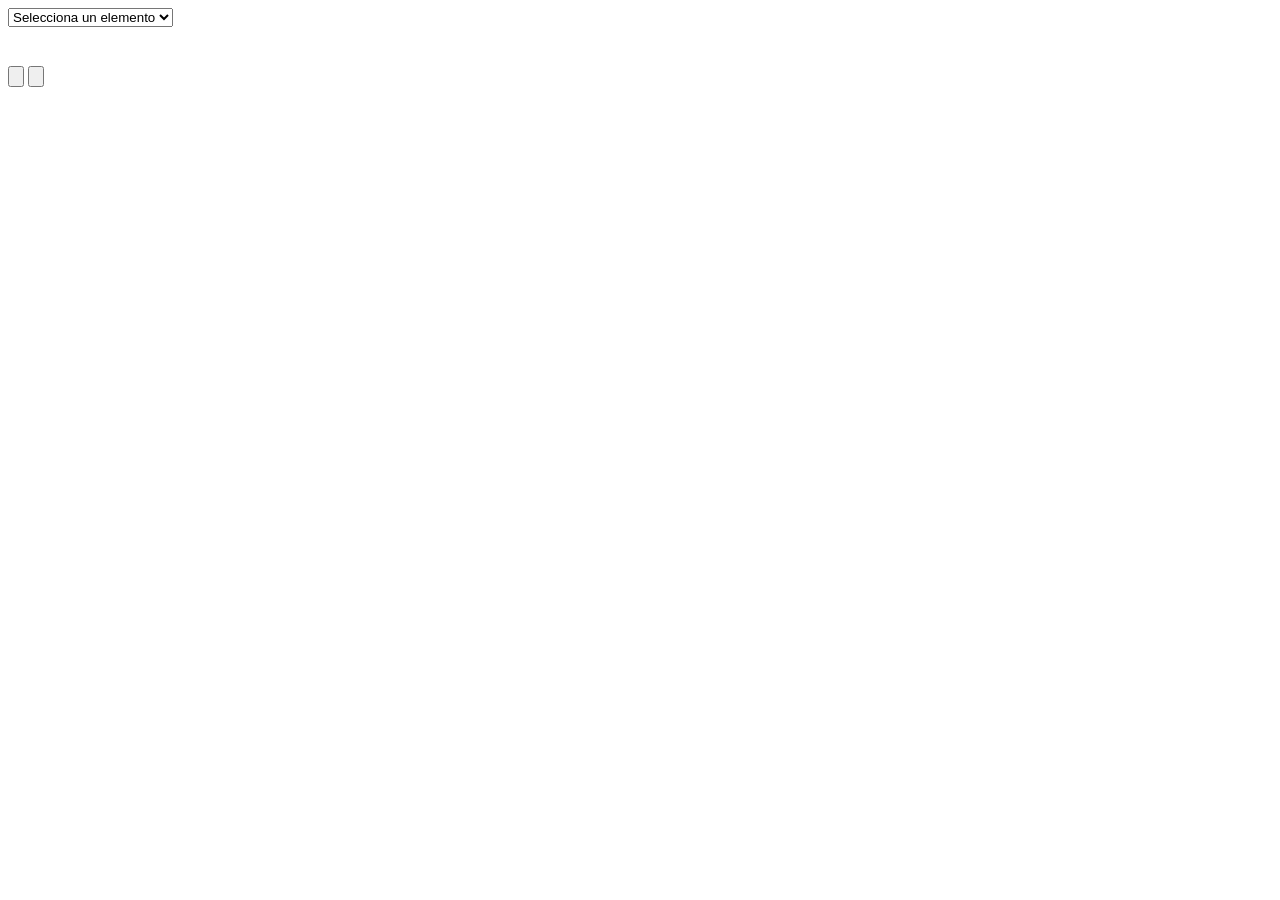
==== src/index.html @ 7d97dc22 "ya logramos filtrar" ====
<!DOCTYPE html>
<html>
  <head>
    <meta charset="utf-8">
    <title>Data Lovers</title>
    <link rel="stylesheet" href="style.css" />
  </head>
  <body>
    <main>
      <select name="tipos" id="tiposPokemon">
        <option value="">Selecciona un elemento</option>
        <option value="electric">Electrico</option>
        <option value="grass">Planta</option>
        <option value="poison">Veneno</option>
        <option value="fire">Fuego</option>
        <option value="flying">Volador</option>
        <option value="bug">Bicho</option>
        <option value="normal">Normal</option>
        <option value="fighting">Lucha</option>
        <option value="psychic">Psiquico</option>
        <option value="ice">Hielo</option>
        <option value="rock">Roca</option>
        <option value="ground">Tierra</option>
        <option value="flying">Volador</option>
        <option value="water">Agua</option>
        <option value="fairy">Hada</option>
        <option value="dark">Siniestro</option>
        <option value="ghost">Fantasma</option>
        <option value="steel">Acero</option> 
        <option value="dragon">Dragón</option>
      </select>

      <div id="root"></div>
      <section id=pokedex>
          <img src="" alt="">
          <h4 id="nombrePokemon"></h4>
          <div id="infoPokemon">
              <p id="tipo"></p>
              <p id="habilidades"></p>
              <p id="debilidades"> </p>
              <p id="Ataque"> </p>
              <p id="Defensa"> </p>
          </div>
      </section>

      <section id="sugerencias">
          <input type="button" id="adelante">
          <input type="button" id="atras">
          <div id="sugerencias1">
              <img id="imagenP1" src="https://www.serebii.net/pokemongo/pokemon/001.png" alt="">
              <img id="imagenP2" src="https://www.serebii.net/pokemongo/pokemon/002.png" alt="">
              <img id="imagenP3" src="https://www.serebii.net/pokemongo/pokemon/002.png" alt="">
              <img id="imagenP4" src="https://www.serebii.net/pokemongo/pokemon/004.png" alt="">
              <img id="imagenP5" src="https://www.serebii.net/pokemongo/pokemon/005.png" alt="">
              <img id="imagenP6" src="https://www.serebii.net/pokemongo/pokemon/006.png" alt="">
          </div>
      </section>
    <div id="root"></div>
    <script src="main.js" type="module"></script>
  </body>
</html>
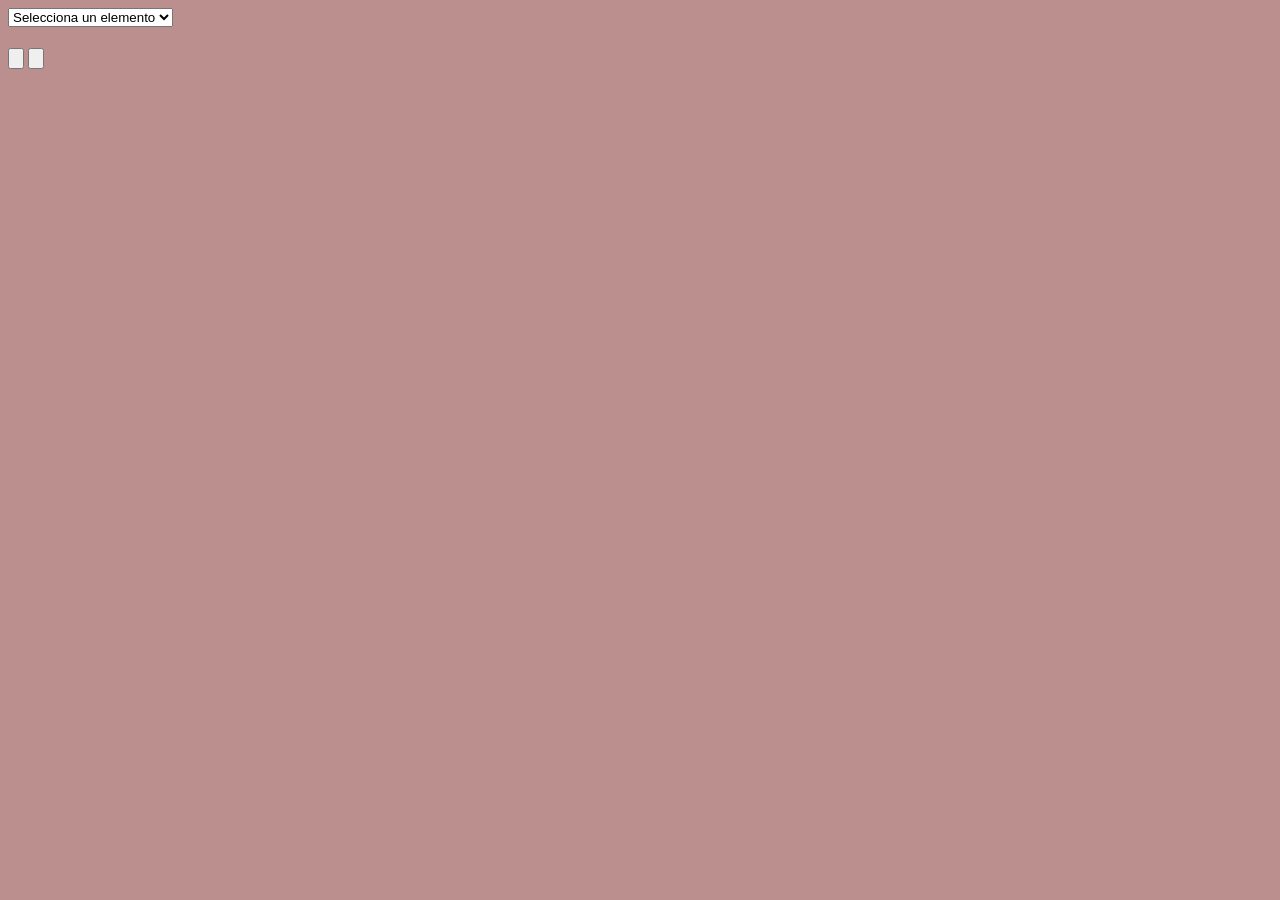
==== commit c2f8320e: "imprimeimagenes" ====
--- a/src/index.html
+++ b/src/index.html
@@ -21,7 +21,6 @@
         <option value="ice">Hielo</option>
         <option value="rock">Roca</option>
         <option value="ground">Tierra</option>
-        <option value="flying">Volador</option>
         <option value="water">Agua</option>
         <option value="fairy">Hada</option>
         <option value="dark">Siniestro</option>
@@ -46,14 +45,10 @@
       <section id="sugerencias">
           <input type="button" id="adelante">
           <input type="button" id="atras">
-          <div id="sugerencias1">
-              <img id="imagenP1" src="https://www.serebii.net/pokemongo/pokemon/001.png" alt="">
-              <img id="imagenP2" src="https://www.serebii.net/pokemongo/pokemon/002.png" alt="">
-              <img id="imagenP3" src="https://www.serebii.net/pokemongo/pokemon/002.png" alt="">
-              <img id="imagenP4" src="https://www.serebii.net/pokemongo/pokemon/004.png" alt="">
-              <img id="imagenP5" src="https://www.serebii.net/pokemongo/pokemon/005.png" alt="">
-              <img id="imagenP6" src="https://www.serebii.net/pokemongo/pokemon/006.png" alt="">
-          </div>
+          <div id="imagenes">
+          <img src="" alt="">
+          <h1> </h1>
+            </div>
       </section>
     <div id="root"></div>
     <script src="main.js" type="module"></script>
--- a/src/style.css
+++ b/src/style.css
@@ -0,0 +1,19 @@
+/*#pokedex{
+    background-color: red;
+}
+
+#nombrePokemon{
+   background-color:A9C77A; 
+}*/
+
+body{
+    background-color: rosybrown;
+   
+}
+
+img{
+    background-color: seashell;
+    border-radius: 5%;
+    width: 15%;
+    display: block;
+}
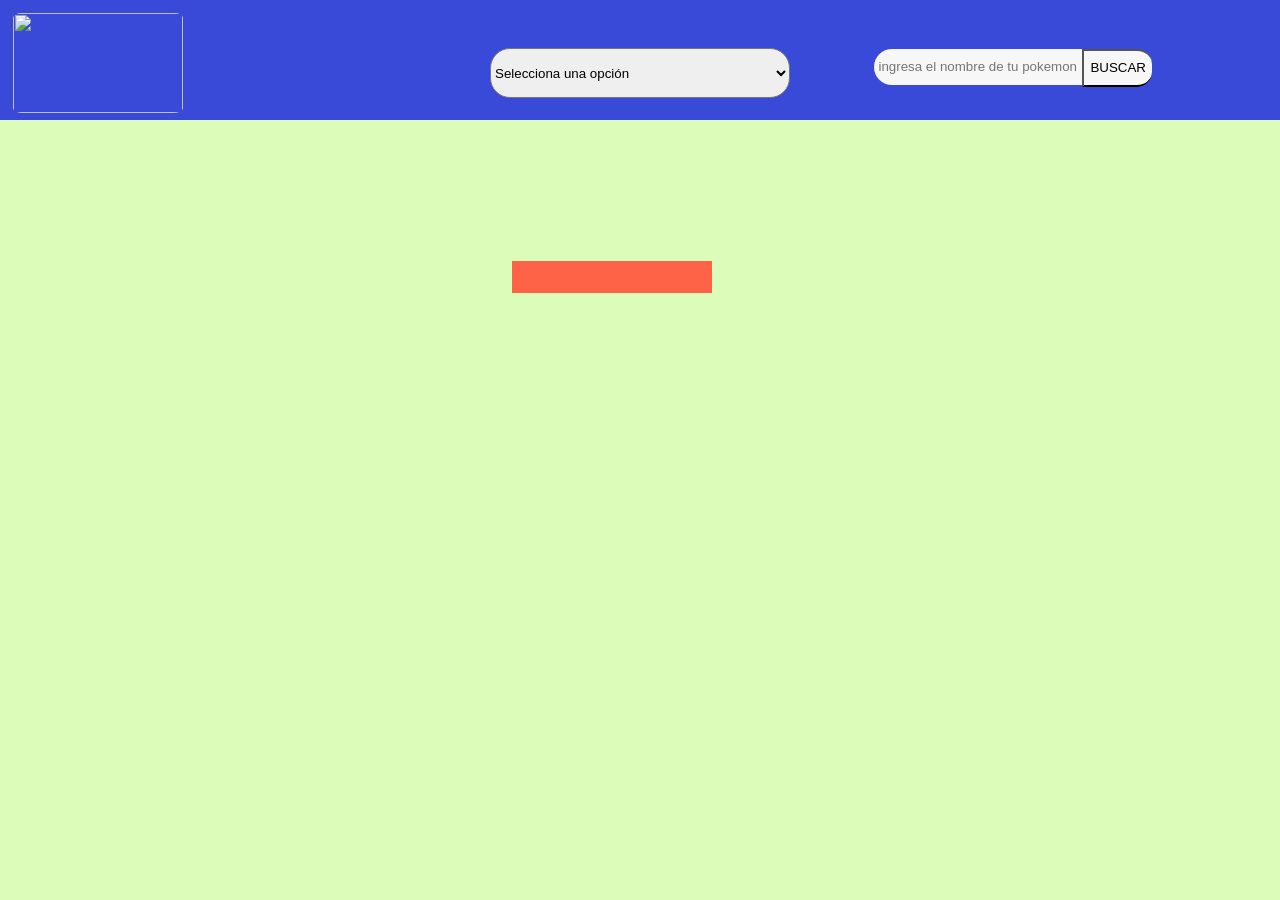
==== commit cba9fcf4: "Merge branch 'cambios' into cssDemo" ====
--- a/src/index.html
+++ b/src/index.html
@@ -1,56 +1,66 @@
 <!DOCTYPE html>
 <html>
-  <head>
-    <meta charset="utf-8">
-    <title>Data Lovers</title>
-    <link rel="stylesheet" href="style.css" />
-  </head>
-  <body>
-    <main>
-      <select name="tipos" id="tiposPokemon">
-        <option value="">Selecciona un elemento</option>
-        <option value="electric">Electrico</option>
-        <option value="grass">Planta</option>
-        <option value="poison">Veneno</option>
-        <option value="fire">Fuego</option>
-        <option value="flying">Volador</option>
-        <option value="bug">Bicho</option>
-        <option value="normal">Normal</option>
-        <option value="fighting">Lucha</option>
-        <option value="psychic">Psiquico</option>
-        <option value="ice">Hielo</option>
-        <option value="rock">Roca</option>
-        <option value="ground">Tierra</option>
-        <option value="water">Agua</option>
-        <option value="fairy">Hada</option>
-        <option value="dark">Siniestro</option>
-        <option value="ghost">Fantasma</option>
-        <option value="steel">Acero</option> 
-        <option value="dragon">Dragón</option>
-      </select>
 
-      <div id="root"></div>
-      <section id=pokedex>
-          <img src="" alt="">
-          <h4 id="nombrePokemon"></h4>
-          <div id="infoPokemon">
-              <p id="tipo"></p>
-              <p id="habilidades"></p>
-              <p id="debilidades"> </p>
-              <p id="Ataque"> </p>
-              <p id="Defensa"> </p>
-          </div>
-      </section>
+<head>
+  <meta charset="utf-8">
+  <title>Data Lovers</title>
+  <link rel="stylesheet" href="style.css" />
+</head>
 
-      <section id="sugerencias">
-          <input type="button" id="adelante">
-          <input type="button" id="atras">
-          <div id="imagenes">
-          <img src="" alt="">
-          <h1> </h1>
-            </div>
-      </section>
-    <div id="root"></div>
-    <script src="main.js" type="module"></script>
-  </body>
-</html>
+<body>
+  <header>
+
+    <img id="logo"
+      src="https://upload.wikimedia.org/wikipedia/commons/thumb/2/23/Pok%C3%A9mon_GO_logo.svg/1280px-Pok%C3%A9mon_GO_logo.svg.png">
+
+    <div class="search">
+      <input id="buscador" type="text" placeholder="ingresa el nombre de tu pokemon">
+      <button id="btnSearch">BUSCAR</button>
+    </div>
+    
+<div id="menu">
+    <select name="" id="menuDesplegable">
+      <option disabled selected>Selecciona una opción</option>
+      <option value="electric">Electrico</option>
+      <option value="grass">Planta</option>
+      <option value="poison">Veneno</option>
+      <option value="fire">Fuego</option>
+      <option value="flying">Volador</option>
+      <option value="bug">Bicho</option>
+      <option value="normal">Normal</option>
+      <option value="fighting">Lucha</option>
+      <option value="psychic">Psiquico</option>
+      <option value="rock">Roca</option>
+      <option value="ground">Tierra</option>
+      <option value="ice">Hielo</option>
+      <option value="rock">Roca</option>
+      <option value="water">Agua</option>
+      <option value="fairy">Hada</option>
+      <option value="dark">Siniestro</option>
+      <option value="ghost">Fantasma</option>
+      <option value="dragon">Dragón</option>
+    </div>
+    </select>
+  </header>
+
+  <main>
+  
+ <div id="imagenes">
+  </div>
+
+<div id="tarjeta">
+  <div></div>
+    <ul id="typePokemon">
+    </ul>
+    <ul id="resistantPokemon">
+    </ul>
+    <ul id="weaknessesPokemon">
+    </ul>
+   
+    <img id="imagen">
+  </div>
+
+
+  </main>
+  <script src="main.js" type="module"></script>
+</body>
--- a/src/style.css
+++ b/src/style.css
@@ -1,19 +1,111 @@
-/*#pokedex{
-    background-color: red;
+
+@import url('https://fonts.googleapis.com/css2?family=Quicksand&display=swap');
+
+body{
+    
+    background-color: #DBFDB9;
+    background-image: url(https://i.ibb.co/kQYjxs9/Be-Funky-design.jpg);
+    margin: 0; 
+    padding: 0;
+
+
 }
 
-#nombrePokemon{
-   background-color:A9C77A; 
-}*/
+header{
+    background-color: #3A4AD8;
+    border: rgba(255, 0, 0, 0.5) px double;
+    width: 100%;
+    height: 120px;
+}
 
-body{
-    background-color: rosybrown;
-   
+
+#logo{
+    margin-left: 1%;
+    margin-top: 1%;
+    width: 170px;
+    height: 100px;
+    background-color: transparent;
+}
+
+.search{
+    display: flex;
+    justify-content: flex-end;
+    margin-top: -10%;
+    margin-right: 10%;
+    
+    
+}
+#buscador{
+display: flex;
+background-color: rgb(247, 247, 247);
+width: 200px;
+height: 30px;
+outline: none;
+border-color: transparent;
+border-radius: 20px 0px 0px 20px;
+
+}
+#btnSearch{
+    background-color: rgb(247, 247, 247);
+    height: 38px;
+    border-right: white;    
+    border-radius: 0px 15px 15px 0px;
+  
+}
+#menu{
+    display: flex;
+    justify-content: center;
+    margin-top: -3%;    
+
+}
+#menuDesplegable{
+    height: 50px;
+    width: 300px;
+   border-radius: 20px 20px 20px 20px;
 }
 
 img{
-    background-color: seashell;
+    background-color: white;
     border-radius: 5%;
-    width: 15%;
-    display: block;
-}+    margin: 5%;
+}
+
+
+#imagenes{
+    background-color: tomato;
+    display: flex;
+    width: 900px;
+    margin-right: 50%;
+    margin-left: 20%;
+    margin-top: 10%;
+    flex-wrap: wrap;
+    
+   
+ }
+
+ h3{
+    font-family: 'Quicksand', sans-serif;
+    text-transform: capitalize;
+   margin-left: -13%;
+  
+
+ }
+   
+
+#tarjeta{
+    display: flex;
+    background-color: tomato;
+    font-family: 'Quicksand', sans-serif;
+    width: 200px;
+    margin-left: 40%;
+    margin-right: 50%;
+    margin-top: 1%;
+    flex-wrap: wrap;
+
+body{
+    background-color: #DBFDB9;
+}
+#imagen{
+    background-color: transparent;
+}
+
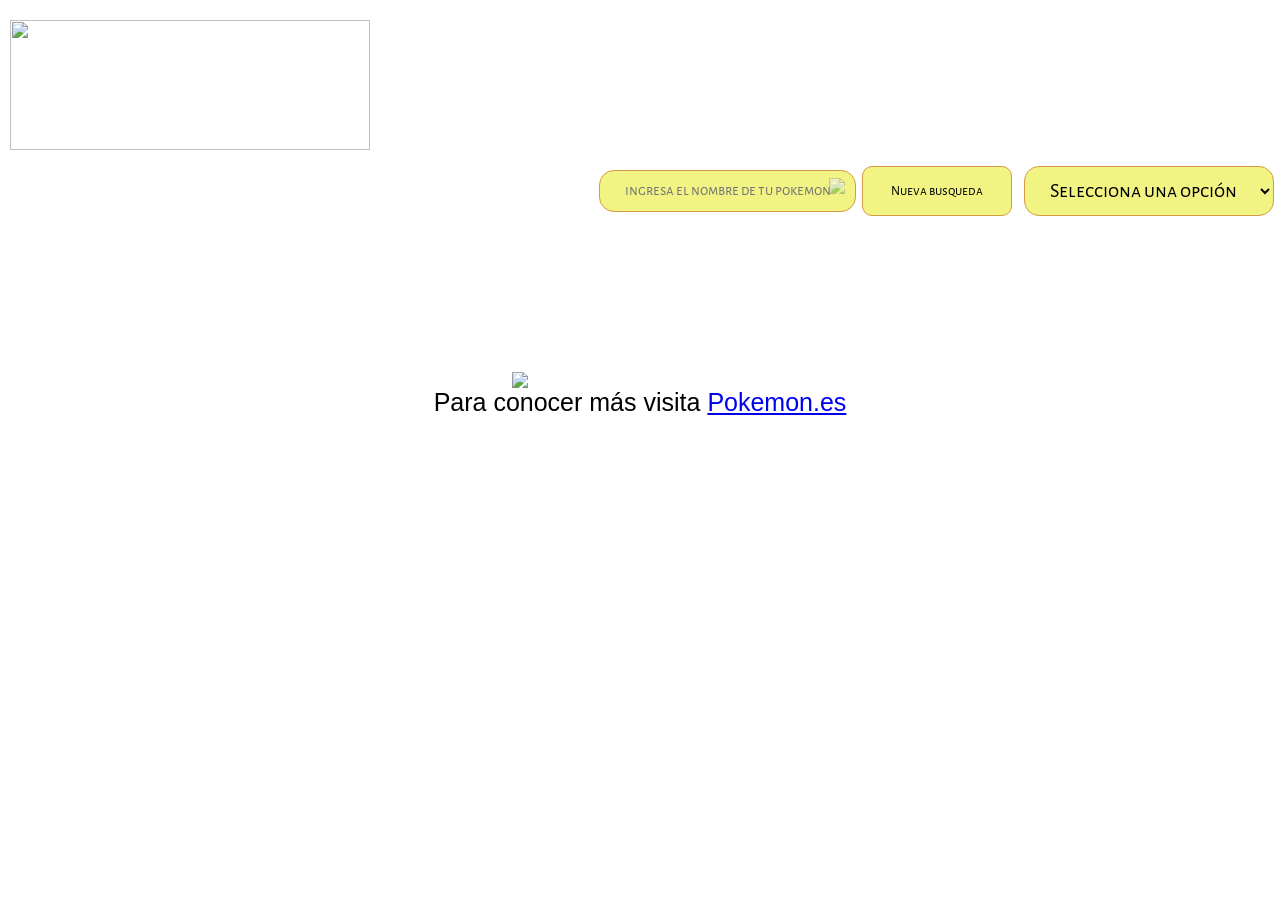
==== commit ec3a0331: "Merge branch 'cambios' into detallandoCss" ====
--- a/src/index.html
+++ b/src/index.html
@@ -2,63 +2,123 @@
 <html>
 
 <head>
+  <meta name="viewport" content="width=device-width, initial-scale=1.0">
   <meta charset="utf-8">
   <title>Data Lovers</title>
   <link rel="stylesheet" href="style.css" />
+  <meta name="viewport" content="width=device-width, initial-scale=1.0">
 </head>
 
 <body>
   <header>
+    <div class="banner">
+      <img class="logo" src="pokedex.png">
+    </div>
 
-    <img id="logo"
-      src="https://upload.wikimedia.org/wikipedia/commons/thumb/2/23/Pok%C3%A9mon_GO_logo.svg/1280px-Pok%C3%A9mon_GO_logo.svg.png">
-
-    <div class="search">
-      <input id="buscador" type="text" placeholder="ingresa el nombre de tu pokemon">
-      <button id="btnSearch">BUSCAR</button>
-    </div>
-    
-<div id="menu">
-    <select name="" id="menuDesplegable">
-      <option disabled selected>Selecciona una opción</option>
-      <option value="electric">Electrico</option>
-      <option value="grass">Planta</option>
-      <option value="poison">Veneno</option>
-      <option value="fire">Fuego</option>
-      <option value="flying">Volador</option>
-      <option value="bug">Bicho</option>
-      <option value="normal">Normal</option>
-      <option value="fighting">Lucha</option>
-      <option value="psychic">Psiquico</option>
-      <option value="rock">Roca</option>
-      <option value="ground">Tierra</option>
-      <option value="ice">Hielo</option>
-      <option value="rock">Roca</option>
-      <option value="water">Agua</option>
-      <option value="fairy">Hada</option>
-      <option value="dark">Siniestro</option>
-      <option value="ghost">Fantasma</option>
-      <option value="dragon">Dragón</option>
-    </div>
-    </select>
   </header>
 
   <main>
-  
- <div id="imagenes">
-  </div>
 
-<div id="tarjeta">
-  <div></div>
-    <ul id="typePokemon">
-    </ul>
-    <ul id="resistantPokemon">
-    </ul>
-    <ul id="weaknessesPokemon">
-    </ul>
-   
-    <img id="imagen">
-  </div>
+    <nav class="navegacion">
+      <div>
+        <div class="searchIcon">
+          <img id="searchIcon" src="https://img.icons8.com/material-outlined/24/000000/search--v1.png" />
+        </div>
+        <input id="buscador" type="text" placeholder="ingresa el nombre de tu pokemon">
+      </div>
+      <button id="botonNuevaBusqueda">Nueva busqueda</button>
+
+      <select id="menuDesplegable">
+        <option disabled selected>Selecciona una opción</option>
+        <option value="electric">Electrico</option>
+        <option value="grass">Planta</option>
+        <option value="poison">Veneno</option>
+        <option value="fire">Fuego</option>
+        <option value="bug">Bicho</option>
+        <option value="normal">Normal</option>
+        <option value="fighting">Lucha</option>
+        <option value="psychic">Psiquico</option>
+        <option value="rock">Roca</option>
+        <option value="ground">Tierra</option>
+        <option value="rock">Roca</option>
+        <option value="water">Agua</option>
+        <option value="fairy">Hada</option>
+        <option value="dark">Siniestro</option>
+        <option value="ghost">Fantasma</option>
+        <option value="dragon">Dragón</option>
+      </select>
+    </nav>
+
+    <!--POKEMONES EN PANTALLA-->
+    <!--MODAL-->
+
+    <div id="miModal" class="modal">
+      <div class="flex" id="flex">
+        <div class="contenido-modal">
+          <span class="close" id="close">&times;</span>
+          <h1>ACERCA DE:</h1>
+          <p id="informacion"></p>
+        </div>
+      </div>
+    </div>
+
+
+    <!--POKEMONES EN PANTALLA-->
+
+
+
+    <section id="pokeInicio" class="inicio">
+
+    </section>
+
+    <!--RESULTADOS BUSCADOR-->
+
+
+    <div id="modalPoke" class="modalBuscador">
+      <div class="fondo">
+        <div class="contenido-modal-buscador">
+          <div id="circle">
+            <span class="closeBuscador" id="closePoke">&times;</span>
+          </div>
+          <div class="imagenPoke">
+            <img id="imgPoke">
+          </div>
+          <div id="fondoImagen"></div>
+          <img id="pokeball" src="https://imagenpng.com/wp-content/uploads/2016/09/Pokebola-pokeball-png-2.png">
+
+          <img id="cruz"
+            src="https://i.ibb.co/C554FCT/png-clipart-d-pad-nintendo-ds-xbox-one-controller-nintendo-3ds-nintendo-angle-rectangle.png">
+
+          <div class="contorno">
+          </div>
+          <div id="name">
+            <span id="namePoke">POKEMON NAME</span>
+          </div>
+          <div class="info">
+            <span id="about"></span>
+            <section id="caracateristicas">
+              <span>TIPO:</span>
+              <p id="tipo"></p>
+              <span>RESISTENCIA: </span>
+              <p id="resistencia"></p>
+              <span>DEBILIDAD:</span>
+              <p id="debilidad"></p>
+            </section>
+          </div>
+        </div>
+      </div>
+    </div>
+
+    <!--MENU DESPLEGABLE-->
+    <section id="pokeDesplegable" class="desplegable">
+
+    </section>
+
+    <footer>
+      <img id="footerImg" src="Footer.png">
+      <p id="masInformacion">Para conocer más visita <a href="https://www.pokemon.com/es/">Pokemon.es</a>
+      <p>
+    </footer>
 
 
   </main>
--- a/src/style.css
+++ b/src/style.css
@@ -1,111 +1,537 @@
-
 @import url('https://fonts.googleapis.com/css2?family=Quicksand&display=swap');
 
+@import url('https://fonts.googleapis.com/css2?family=IBM+Plex+Mono:wght@300&display=swap');
+@import url('https://fonts.googleapis.com/css2?family=Alegreya+Sans+SC&family=VT323&display=swap');
+
+*{
+    margin: 0;
+    padding: 0;
+}
 body{
+    background-image: url(https://i.ibb.co/kQYjxs9/Be-Funky-design.jpg);
+    background-size: cover;
+}
+
+.banner {
+    overflow: hidden;
+    background-image: url(/banner.jpg);
+    padding: 20px 10px;
+    height: 120px; 
+  }
+  .logo{
     
-    background-color: #DBFDB9;
-    background-image: url(https://i.ibb.co/kQYjxs9/Be-Funky-design.jpg);
-    margin: 0; 
-    padding: 0;
-
-
-}
-
-header{
-    background-color: #3A4AD8;
-    border: rgba(255, 0, 0, 0.5) px double;
+    width: 360px;
+    height: 130px;
+    background-color: transparent;
+    right: 900%;
+}
+
+  
+ .navegacion {
+    display: flex;
+    flex-direction: row;
+    justify-content: flex-end;      
+
+  }
+ 
+  .searchIcon{
+      z-index: 1;
+      position:absolute;
+      margin-top: 18px;
+      margin-left: 230px;
+      opacity: 0.5; 
+  }
+  .searchIcon:hover{
+    transform: scale(1.3);
+    opacity: 1;
+}
+
+#buscador{
+    width: 255px;
+    height: 40px;
+    margin-top: 10px;
+    border-radius: 15px;
+    border: 1px solid rgb(212, 154, 68);
+    background: rgb(241, 243, 130);
+    outline: none;
+    font-family: 'Alegreya Sans SC', sans-serif;
+    font-size: 15px;
+    text-align: center;
+}
+#buscador:hover{
+    background: rgb(212, 154, 68);
+}
+#botonNuevaBusqueda{
+    margin-right: 20px;
+    margin: 6px;
+    width: 150px;
+    height: 50px;
+    font-family: 'Alegreya Sans SC', sans-serif;
+    text-align: center;
+    border: 1px solid rgb(212, 154, 68);
+    border-radius: 10px;
+    background: rgb(241, 243, 130);
+}
+#botonNuevaBusqueda:hover{
+    background-color: rgb(212, 154, 68);
+    transform: scale(1.1);
+}
+
+#menuDesplegable{
+    text-align-last: center;
+    margin-right: 20px;
+    margin: 6px;
+    height: 50px;
+    width: 250px;
+    background-color: rgb(241, 243, 130);
+    border: 1px solid rgb(212, 154, 68);
+    border-radius: 15px;
+    outline: none;
+    font-family: 'Alegreya Sans SC', sans-serif;
+    font-size: 20px;
+    
+  
+}
+#menuDesplegable:hover{
+    background: rgb(212, 154, 68);
+}
+
+.inicio{
+    margin: 50px;
+    margin-top: 0px;
+    display: flex;
+    align-items: center;
+    flex-wrap: wrap; 
+    flex-direction: row;
+    justify-content: space-between;
+    text-align: center;
+   
+}
+.claseTarjeta{
+    margin: 20px;
+    padding: 30px;
+    background-color: rgb(255, 255, 255);
+    width: 120px;
+    border-radius: 20px;
+    border:1px solid #f7a15170;
+    font-family: 'Oswald', sans-serif;    
+    text-transform: capitalize;
+    flex-direction: row;
+    cursor: pointer;
+    box-shadow: 30px 30px 30px rgba(100, 100, 100, 0.5);
+}
+.claseTarjeta:hover{
+    background-color: #f7a151;
+    transform: scale(1.2);
+}
+
+.desplegable{
+display: flex;
+justify-content: center;
+margin: 100px;
+margin-top: 10px;
+flex-wrap: wrap; 
+flex-direction: row;
+cursor: pointer;
+text-align: center;
+
+}
+
+#prueba{
+    background-color: tomato;
+    width: 300px;
+    height: 400px;
+    border-radius: 30px;
+}
+
+footer{
+    display:flex;
+    flex-direction: column ;
+    align-items: center;
+}
+  #footerImg{
+    width: 20%;
+  }
+
+  #masInformacion{
+    font-size: 25px;
+    font-family: 'Oswald', sans-serif;    
+
+}
+
+
+/*MODAL POKEDEX*/
+.fondo{
     width: 100%;
-    height: 120px;
-}
-
-
-#logo{
-    margin-left: 1%;
-    margin-top: 1%;
-    width: 170px;
-    height: 100px;
+    height: 100%;
+    display: flex;
+    background-color: rgba(0, 0, 0, 0.404);
+    backdrop-filter: blur(5px);
+}
+
+.modalBuscador{
+    display: none;
+    flex-direction: row;
+    position: fixed;
+    z-index: 1;
+    overflow: auto;
+    left: 0;
+    top: 0;
+    width: 100%;
+    height: 100%;
+
+}
+.contenido-modal-buscador{
+    position: relative;
+    background: #cf1111;
+    margin: auto;
+    width: 300px;
+    height: 500px;
+    border-radius: 20px;
+    border: 2px solid;
+    animation-name: modal;
+    animation-duration: 1s;
+}
+.imagenPoke{
+    z-index: 1;
+    position: absolute;
+    margin-top: 50px;
     background-color: transparent;
-}
-
-.search{
-    display: flex;
-    justify-content: flex-end;
-    margin-top: -10%;
-    margin-right: 10%;
+    margin-left: 30%;
+}
+#fondoImagen{
+    width: 290px;
+    height: 200px;
+    position: fixed;
+    margin-top: 10px;
+    margin: 3px;    
+    background-color: white;
+    border: 2px solid black;
+    border-radius: 10px;
+}
+#pokeball{
+    position: fixed;
+    height: 40px;
+    width: 40px;
+    margin-top: -40px;
+    margin-left: 250px;
+}
+#circle{
+    width: 35px;
+    height: 35px;
+    margin-left: 10px;
+    margin-top: 7px;
+    background-color: rgb(0, 255, 200);
+    border: 5px double;
+    border-radius: 50%;
+}
+#cruz{
+    position: fixed;
+    z-index: 1;
+    margin-top: 290px;
+    margin-left: -10px;    
+    width: 80px;
+    height: 50px;
     
-    
-}
-#buscador{
-display: flex;
-background-color: rgb(247, 247, 247);
-width: 200px;
-height: 30px;
-outline: none;
-border-color: transparent;
-border-radius: 20px 0px 0px 20px;
-
-}
-#btnSearch{
-    background-color: rgb(247, 247, 247);
-    height: 38px;
-    border-right: white;    
-    border-radius: 0px 15px 15px 0px;
+}
+.contorno{
+    display: flex;
+    flex-direction: row;
+    background-color: gray;
+    width: 290px;
+    height: 225px;
+    margin: 3px;
+    margin-top: 215px;
+    border: 2px solid;
+    border-radius: 10px;
+    position: fixed;
+}
+#name{
+    position: fixed;
+    background-color: rgb(105, 172, 70);
+    width: 200px;
+    height: 20px;
+    margin-top: 218px;
+    margin-left: 80px;
+    border-radius: 30px;
+    border: 2px solid;
+}
+#namePoke{
+    display: flex;
+    justify-content: center;
+    text-transform: uppercase;
+    font-family: 'IBM Plex Mono', monospace; 
+    font-weight: bolder;   
+
+
+}
+.info{
+    position: fixed;    
+    font-family: 'IBM Plex Mono', monospace;    
+    width: 230px;
+    text-align: center;
+    margin: 55px;
+    margin-top: 245px;
+    background-color: rgb(105, 172, 70);
+    border: 5px double;
+    word-wrap: break-word;
+    text-transform: capitalize;   
+    font-weight: bold;
+
+}
+   
+span{
+    font-size: 13px;
+}
+
+.closeBuscador{
+    color: rgb(0, 0, 0);
+    margin: 9px;
+    font-size: 30px;
+    font-weight: bold;
+}
+.closeBuscador:hover{
+    color: rgb(255, 14, 14);
+    text-decoration: none;
+    cursor: pointer;
+}
+
+.modalBuscador-body{
+    padding: 20px 16px;
+}
+
+
+
+@keyframes modal{
+    from{top: -330px; opacity: 0;}
+    to{top:0; opacity: 1;}
+
+}
+
+@media screen and (max-width: 500px) {
   
-}
-#menu{
-    display: flex;
-    justify-content: center;
-    margin-top: -3%;    
-
-}
-#menuDesplegable{
-    height: 50px;
-    width: 300px;
-   border-radius: 20px 20px 20px 20px;
-}
-
-img{
-    background-color: white;
-    border-radius: 5%;
-    margin: 5%;
-}
-
-
-#imagenes{
-    background-color: tomato;
-    display: flex;
-    width: 900px;
-    margin-right: 50%;
-    margin-left: 20%;
-    margin-top: 10%;
-    flex-wrap: wrap;
-    
+    .inicio{
+        flex-direction: column;
+    }
+    .desplegable{
+    flex-direction: column;
+    }
+    .navegacion{
+        flex-direction: column;
+    }
+    .containerSearch{
+        flex-direction: column;
+    }
+  }
+=======
+.inicio{
+    display: flex;
+    align-items: center;
+    flex-wrap: wrap; 
+    flex-direction: row;
+    justify-content: space-between;
+    text-align: center;
    
- }
-
- h3{
+}
+.claseTarjeta{
+    margin: 10px;
+    background-color: rgb(255, 255, 255);
+    width: 200px;
+    border-radius: 20px;
     font-family: 'Quicksand', sans-serif;
     text-transform: capitalize;
-   margin-left: -13%;
+    flex-direction: row;
+    cursor: pointer;
+}
+
+.desplegable{
+display: flex;
+flex-wrap: wrap; 
+flex-direction: row;
+text-align: center;
+cursor: pointer;
+justify-content: center;
+
+}
+/*.buscador{
+    display: flex;
+    flex-wrap: wrap; 
+    flex-direction: row;
+    text-align: center;
+    justify-content: center;
+    align-items: center;
+    cursor: pointer;
+}*/
+
+#prueba{
+    background-color: tomato;
+    width: 300px;
+    height: 400px;
+    border-radius: 30px;
+}
+
+.flex{
+    width: 100%;
+    height: 100%;
+    display: flex;
+    justify-content: space-between;
+    align-items: center;
+}
+
+h1{
+    font-size: 20px;
+    text-align: center;
+    background: #89C893;
+    height: 30px;
+    margin-top: 0;
+}
+
+.modal{
+    display: none;
+    position: fixed;
+    z-index: 1;
+    overflow: auto;
+    left: 0;
+    top: 0;
+    width: 100%;
+    height: 100%;
+}
+.contenido-modal{
+    font-family: 'Quicksand', sans-serif;
+    position: relative;
+    background: #49896F;
+    margin: auto;
+    width: 30%;
+    border-radius: 10px;
+    box-shadow: 0 0 6px 0 rgba(0, 0, 0, 0.438);
+    animation-name: modal;
+    animation-duration: 1s;
+}
+.close{
+    color: rgb(0, 0, 0);
+    font-size: 20px;
+    font-weight: bold;
+}
+.close:hover{
+    color: rgb(160, 0, 0);
+    text-decoration: none;
+    cursor: pointer;
+}
+#informacion{
+    text-align: justify;
+}
+.modal-body{
+    padding: 20px 16px;
+}
+
+
+/*MODAL BUSCADOR*/
+.flexBuscador{
+    width: 100%;
+    height: 100%;
+    display: flex;
+    justify-content: space-between;
+    align-items: center;
+}
+
+.modalBuscador{
+    display: none;
+    position: fixed;
+    z-index: 1;
+    overflow: auto;
+    left: 0;
+    top: 0;
+    width: 100%;
+    height: 100%;
+}
+.contenido-modal-buscador{
+    font-family: 'Quicksand', sans-serif;
+    position: relative;
+    background: #cf1111;
+    margin: auto;
+    width: 200px;
+    height: 400px;
+    border-radius: 20px;
+    box-shadow: 0 0 6px 0 rgba(0, 0, 0, 0.438);
+    animation-name: modal;
+    animation-duration: 1s;
+}
+.imagenPoke{
+    display: flex;
+    width: 150px;
+    margin-left: 25px;
+    flex-wrap: wrap; 
+    flex-direction: row;
+    background-color: white;
+    border-radius: 10px;
+
+}
+.info{
+    text-align: center;
+}
+
+.closePoke{
+    color: rgb(0, 0, 0);
+    font-size: 20px;
+    font-weight: bold;
+}
+.closePoke:hover{
+    color: rgb(160, 0, 0);
+    text-decoration: none;
+    cursor: pointer;
+}
+
+.modalBuscador-body{
+    padding: 20px 16px;
+}
+
+
+
+
+
+
+
+@keyframes modal{
+    from{top: -330px; opacity: 0;}
+    to{top:0; opacity: 1;}
+
+}
+
+@media screen and (max-width: 500px) {
+    .logo{
+        float: none;
+    }
+
+    .search {
+      float: none;
+    }
+    .modal{
+        float: none;
+    }
+    .inicio{
+        flex-direction: column;
+    }
+    .claseTarjeta{
+        flex-direction: column;
+    }
+    .desplegable{
+    flex-direction: column;
+    }
+    .buscador{
+        flex-direction: column;
+    }
   
-
- }
-   
-
-#tarjeta{
-    display: flex;
-    background-color: tomato;
-    font-family: 'Quicksand', sans-serif;
-    width: 200px;
-    margin-left: 40%;
-    margin-right: 50%;
-    margin-top: 1%;
-    flex-wrap: wrap;
-
-body{
-    background-color: #DBFDB9;
-}
-#imagen{
-    background-color: transparent;
-}
-
+  }
+
+footer{
+    display:flex;
+    flex-direction: column ;
+    align-items: center;
+}
+  #footerImg{
+    width: 20%;
+  }
+
+  #masInformacion{
+    font-size: 25px;
+}
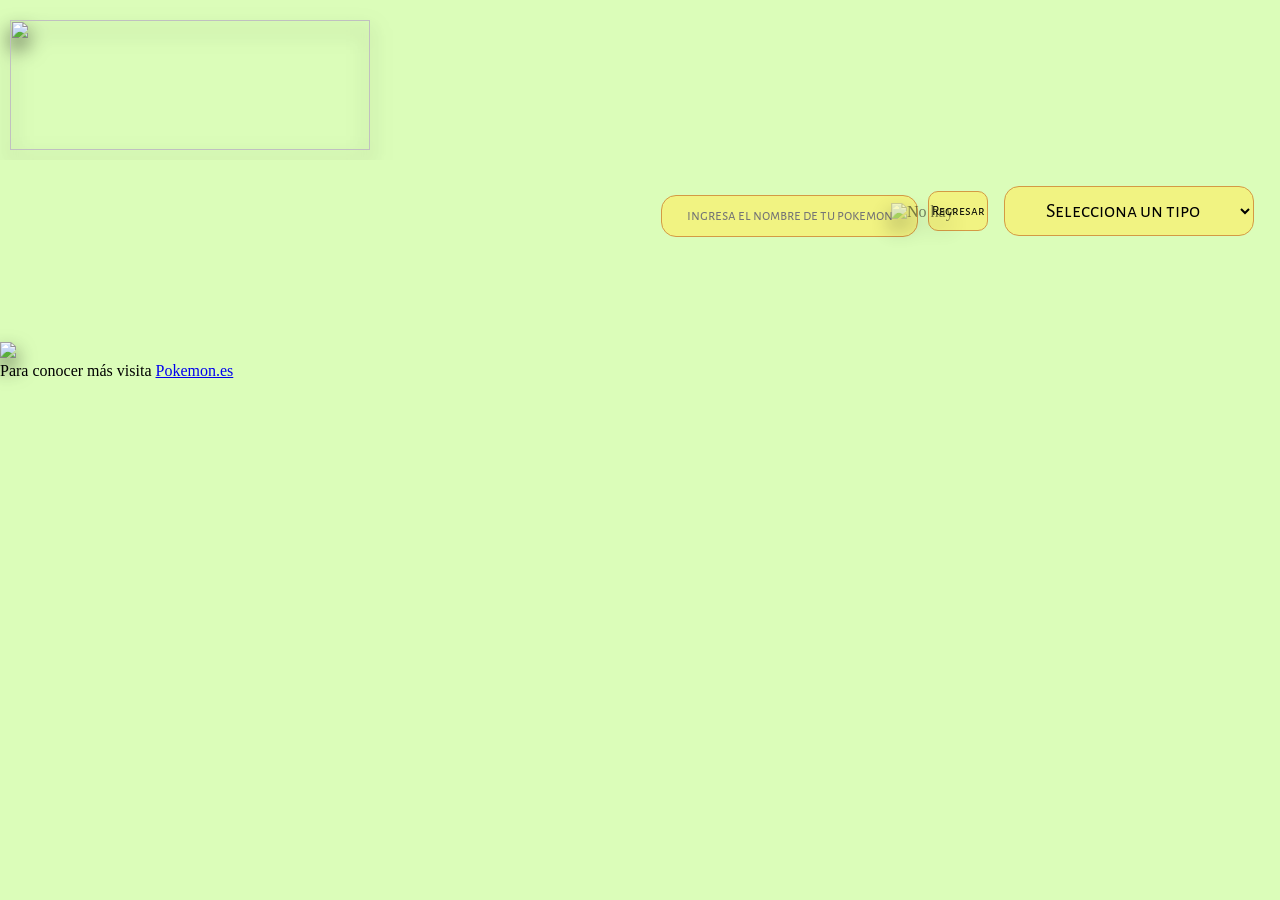
==== commit d8bf6c63: "Merge branch 'cambios' into pruebaFinal" ====
--- a/src/index.html
+++ b/src/index.html
@@ -22,14 +22,16 @@
     <nav class="navegacion">
       <div>
         <div class="searchIcon">
-          <img id="searchIcon" src="https://img.icons8.com/material-outlined/24/000000/search--v1.png" />
+          <img id="searchIcon" src="https://img.icons8.com/material-outlined/24/000000/search--v1.png" alt="No hay"/>
         </div>
         <input id="buscador" type="text" placeholder="ingresa el nombre de tu pokemon">
       </div>
-      <button id="botonNuevaBusqueda">Nueva busqueda</button>
+     <button id="botonNuevaBusqueda">Regresar</button>
+      <!-- <img id="botonNuevaBusqueda" src="flecha.png">-->
 
       <select id="menuDesplegable">
-        <option disabled selected>Selecciona una opción</option>
+        <option disabled selected>Selecciona un tipo</option>
+
         <option value="electric">Electrico</option>
         <option value="grass">Planta</option>
         <option value="poison">Veneno</option>
@@ -50,29 +52,17 @@
     </nav>
 
     <!--POKEMONES EN PANTALLA-->
-    <!--MODAL-->
-
-    <div id="miModal" class="modal">
-      <div class="flex" id="flex">
-        <div class="contenido-modal">
-          <span class="close" id="close">&times;</span>
-          <h1>ACERCA DE:</h1>
-          <p id="informacion"></p>
-        </div>
-      </div>
-    </div>
-
-
-    <!--POKEMONES EN PANTALLA-->
-
-
 
     <section id="pokeInicio" class="inicio">
 
     </section>
+  
+
+
+
+
 
     <!--RESULTADOS BUSCADOR-->
-
 
     <div id="modalPoke" class="modalBuscador">
       <div class="fondo">
@@ -114,13 +104,17 @@
 
     </section>
 
-    <footer>
+    <footer class="footer">
+
       <img id="footerImg" src="Footer.png">
       <p id="masInformacion">Para conocer más visita <a href="https://www.pokemon.com/es/">Pokemon.es</a>
-      <p>
+      </p>
+
+
     </footer>
 
 
   </main>
   <script src="main.js" type="module"></script>
-</body>+</body>
+</html>
--- a/src/style.css
+++ b/src/style.css
@@ -1,37 +1,45 @@
 @import url('https://fonts.googleapis.com/css2?family=Quicksand&display=swap');
-
 @import url('https://fonts.googleapis.com/css2?family=IBM+Plex+Mono:wght@300&display=swap');
 @import url('https://fonts.googleapis.com/css2?family=Alegreya+Sans+SC&family=VT323&display=swap');
 
 *{
     margin: 0;
     padding: 0;
+
+
 }
 body{
-    background-image: url(https://i.ibb.co/kQYjxs9/Be-Funky-design.jpg);
+    background-color: #DBFDB9;
+    background-image: url(https://i.ibb.co/3kcVsSJ/Be-Funky-design.jpg);
     background-size: cover;
+ 
 }
 
 .banner {
+    display: flex;
     overflow: hidden;
     background-image: url(/banner.jpg);
     padding: 20px 10px;
     height: 120px; 
+    flex-direction: row;
+    align-items: center;
+    flex-wrap: wrap; 
+
   }
   .logo{
-    
     width: 360px;
     height: 130px;
     background-color: transparent;
-    right: 900%;
 }
 
   
  .navegacion {
     display: flex;
     flex-direction: row;
-    justify-content: flex-end;      
-
+    justify-content: flex-end;
+    margin: 20px;   
+    align-items: center;
+    flex-wrap: wrap; 
   }
  
   .searchIcon{
@@ -63,17 +71,18 @@
 }
 #botonNuevaBusqueda{
     margin-right: 20px;
-    margin: 6px;
-    width: 150px;
-    height: 50px;
+    margin: 10px;
+    width: 60px;
+    height: 40px;
     font-family: 'Alegreya Sans SC', sans-serif;
     text-align: center;
+    border-radius: 10px;
     border: 1px solid rgb(212, 154, 68);
-    border-radius: 10px;
     background: rgb(241, 243, 130);
+
 }
 #botonNuevaBusqueda:hover{
-    background-color: rgb(212, 154, 68);
+    background: rgb(212, 154, 68);
     transform: scale(1.1);
 }
 
@@ -99,76 +108,7 @@
 .inicio{
     margin: 50px;
     margin-top: 0px;
-    display: flex;
-    align-items: center;
-    flex-wrap: wrap; 
-    flex-direction: row;
-    justify-content: space-between;
-    text-align: center;
-   
-}
-.claseTarjeta{
-    margin: 20px;
-    padding: 30px;
-    background-color: rgb(255, 255, 255);
-    width: 120px;
-    border-radius: 20px;
-    border:1px solid #f7a15170;
-    font-family: 'Oswald', sans-serif;    
-    text-transform: capitalize;
-    flex-direction: row;
-    cursor: pointer;
-    box-shadow: 30px 30px 30px rgba(100, 100, 100, 0.5);
-}
-.claseTarjeta:hover{
-    background-color: #f7a151;
-    transform: scale(1.2);
-}
-
-.desplegable{
-display: flex;
-justify-content: center;
-margin: 100px;
-margin-top: 10px;
-flex-wrap: wrap; 
-flex-direction: row;
-cursor: pointer;
-text-align: center;
-
-}
-
-#prueba{
-    background-color: tomato;
-    width: 300px;
-    height: 400px;
-    border-radius: 30px;
-}
-
-footer{
-    display:flex;
-    flex-direction: column ;
-    align-items: center;
-}
-  #footerImg{
-    width: 20%;
-  }
-
-  #masInformacion{
-    font-size: 25px;
-    font-family: 'Oswald', sans-serif;    
-
-}
-
-
-/*MODAL POKEDEX*/
-.fondo{
-    width: 100%;
-    height: 100%;
-    display: flex;
-    background-color: rgba(0, 0, 0, 0.404);
-    backdrop-filter: blur(5px);
-}
-
+=======
 .modalBuscador{
     display: none;
     flex-direction: row;
@@ -323,8 +263,7 @@
         flex-direction: column;
     }
   }
-=======
-.inicio{
+
     display: flex;
     align-items: center;
     flex-wrap: wrap; 
@@ -334,18 +273,40 @@
    
 }
 .claseTarjeta{
-    margin: 10px;
+    margin: 20px;
+    padding: 30px;
     background-color: rgb(255, 255, 255);
-    width: 200px;
+    width: 120px;
     border-radius: 20px;
-    font-family: 'Quicksand', sans-serif;
+    border:1px solid #f7a15170;
+    font-family: 'Oswald', sans-serif;    
     text-transform: capitalize;
+    line-height: 20px;
     flex-direction: row;
     cursor: pointer;
+    box-shadow: 30px 30px 30px rgba(100, 100, 100, 0.5);
+}
+.claseTarjeta:hover{
+    background-color: #f7a151;
+    transform: scale(1.2);
+
 }
 
 .desplegable{
 display: flex;
+justify-content: center;
+margin: 50px;
+margin-top: 10px;
+flex-wrap: wrap; 
+flex-direction: row;
+cursor: pointer;
+text-align: center;
+
+}
+
+img{
+    filter: drop-shadow(0 10px 10px rgba(0, 0, 0, 0.7));
+
 flex-wrap: wrap; 
 flex-direction: row;
 text-align: center;
@@ -455,6 +416,7 @@
     box-shadow: 0 0 6px 0 rgba(0, 0, 0, 0.438);
     animation-name: modal;
     animation-duration: 1s;
+
 }
 .imagenPoke{
     display: flex;
@@ -465,18 +427,160 @@
     background-color: white;
     border-radius: 10px;
 
+.footer{
+    display:flex;
+    align-items: center;
+    flex-direction: row;
+    flex-wrap: wrap; 
+    justify-content: center;
+    text-align: center;
+    background: #9db684d8;
+}
+  #footerImg{
+    width: 20%;
+  }
+
+  #masInformacion{
+    font-size: 25px;
+    font-family: 'Oswald', sans-serif;    
+
+}
+
+/*MODAL POKEDEX*/
+.fondo{
+    width: 100%;
+    height: 100%;
+    display: flex;
+    background-color: rgba(0, 0, 0, 0.404);
+    backdrop-filter: blur(5px);
+}
+
+.modalBuscador{
+    display: none;
+    flex-direction: row;
+    position: fixed;
+    z-index: 1;
+    overflow: auto;
+    left: 0;
+    top: 0;
+    width: 100%;
+    height: 100%;
+
+}
+.contenido-modal-buscador{
+    position: relative;
+    background: #cf1111;
+    margin: auto;
+    width: 300px;
+    height: 500px;
+    border-radius: 20px;
+    border: 2px solid;
+    animation-name: modal;
+    animation-duration: 1s;
+    box-shadow: 30px 30px 30px rgba(0, 0, 0, 0.5);
+
+}
+.imagenPoke{
+    z-index: 1;
+    position: absolute;
+    margin-top: 50px;
+    background-color: transparent;
+    margin-left: 30%;
+}
+#fondoImagen{
+    width: 290px;
+    height: 200px;
+    position: fixed;
+    margin-top: 10px;
+    margin: 3px;    
+    background-color: white;
+    border: 2px solid black;
+    border-radius: 10px;
+}
+#pokeball{
+    position: fixed;
+    height: 40px;
+    width: 40px;
+    margin-top: -40px;
+    margin-left: 250px;
+    filter: none;
+}
+#circle{
+    width: 35px;
+    height: 35px;
+    margin-left: 10px;
+    margin-top: 7px;
+    background-color: rgb(0, 255, 200);
+    border: 5px double;
+    border-radius: 50%;
+}
+#cruz{
+    position: fixed;
+    z-index: 1;
+    margin-top: 290px;
+    margin-left: -10px;    
+    width: 80px;
+    height: 50px;
+    filter: none;
+
+}
+.contorno{
+    display: flex;
+    flex-direction: row;
+    background-color: gray;
+    width: 290px;
+    height: 225px;
+    margin: 3px;
+    margin-top: 215px;
+    border: 2px solid;
+    border-radius: 10px;
+    position: fixed;
+}
+#name{
+    position: fixed;
+    background-color: rgb(105, 172, 70);
+    width: 200px;
+    height: 20px;
+    margin-top: 218px;
+    margin-left: 80px;
+    border-radius: 30px;
+    border: 2px solid;
+}
+#namePoke{
+    display: flex;
+    justify-content: center;
+    text-transform: uppercase;
+    font-family: 'IBM Plex Mono', monospace; 
+    font-weight: bolder;   
+
 }
 .info{
-    text-align: center;
-}
-
-.closePoke{
+    position: fixed;    
+    font-family: 'IBM Plex Mono', monospace;    
+    width: 235px;
+    text-align: center;
+    margin: 50px;
+    margin-top: 245px;
+    background-color: rgb(105, 172, 70);
+    border: 5px double;
+    word-wrap: break-word;
+    text-transform: capitalize;   
+    font-weight: bold;
+ 
+}
+
+span{
+    font-size: 13px;
+}
+
+.closeBuscador{
     color: rgb(0, 0, 0);
-    font-size: 20px;
+    margin: 9px;
+    font-size: 30px;
     font-weight: bold;
 }
-.closePoke:hover{
-    color: rgb(160, 0, 0);
+.closeBuscador:hover{
+    color: rgb(255, 14, 14);
     text-decoration: none;
     cursor: pointer;
 }
@@ -484,10 +588,6 @@
 .modalBuscador-body{
     padding: 20px 16px;
 }
-
-
-
-
 
 
 
@@ -498,40 +598,25 @@
 }
 
 @media screen and (max-width: 500px) {
-    .logo{
-        float: none;
-    }
-
-    .search {
-      float: none;
-    }
-    .modal{
-        float: none;
-    }
+  
     .inicio{
         flex-direction: column;
     }
-    .claseTarjeta{
-        flex-direction: column;
-    }
     .desplegable{
-    flex-direction: column;
-    }
-    .buscador{
-        flex-direction: column;
-    }
-  
-  }
-
-footer{
-    display:flex;
-    flex-direction: column ;
-    align-items: center;
-}
-  #footerImg{
-    width: 20%;
-  }
-
-  #masInformacion{
-    font-size: 25px;
-}
+         flex-direction: column;
+    }
+    .navegacion{
+        flex-direction: column;
+       
+    }
+    .containerSearch{
+        flex-direction: column;
+    }
+    .banner {
+        flex-direction: column;
+
+    }
+    .footer{
+        flex-direction: column;
+
+    }
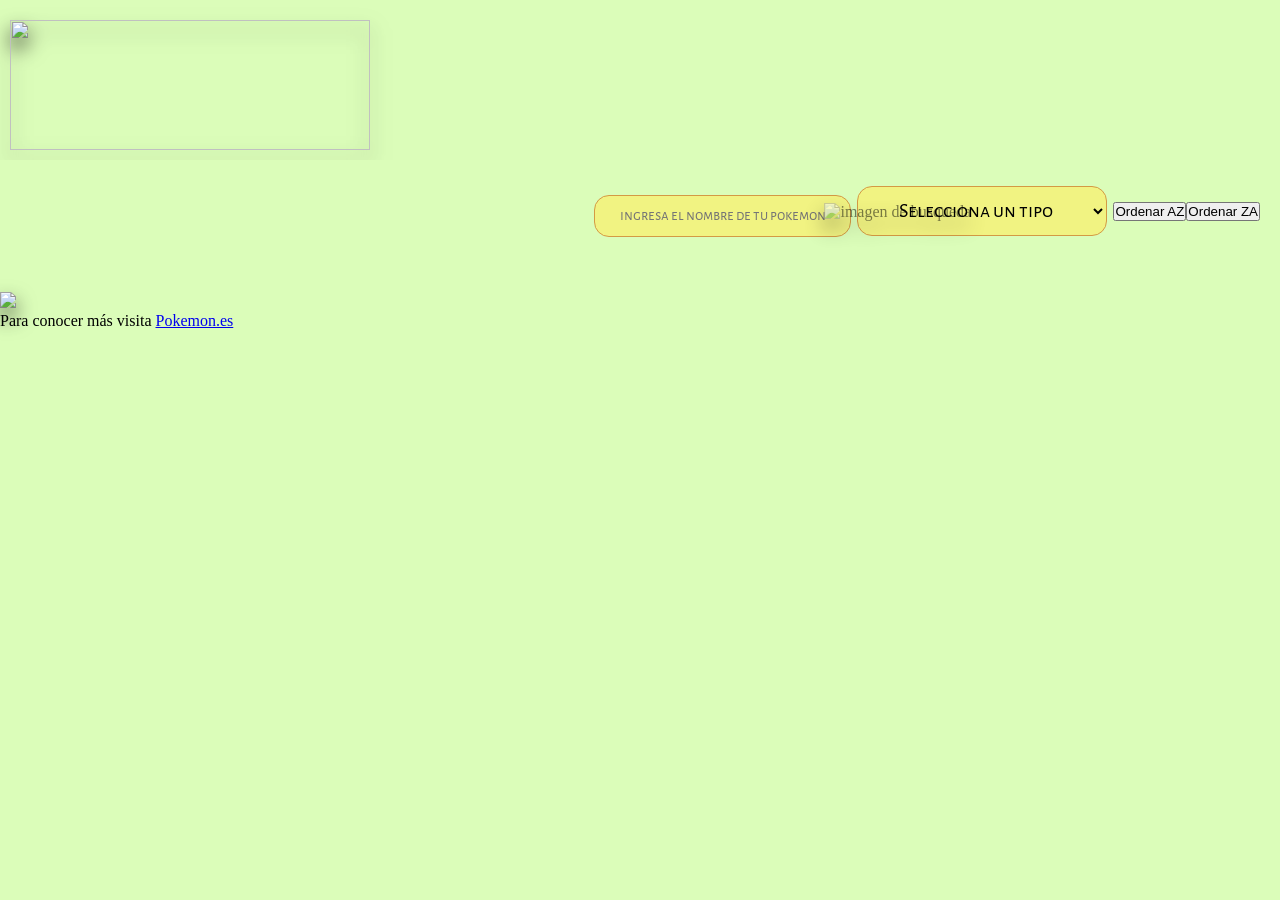
==== commit f553e39a: "cambios1" ====
--- a/src/index.html
+++ b/src/index.html
@@ -10,26 +10,19 @@
 </head>
 
 <body>
-  <header>
-    <div class="banner">
+  <header class="banner">
       <img class="logo" src="pokedex.png">
-    </div>
-
   </header>
 
   <main>
 
-    <nav class="navegacion">
-      <div>
-        <div class="searchIcon">
-          <img id="searchIcon" src="https://img.icons8.com/material-outlined/24/000000/search--v1.png" alt="No hay"/>
-        </div>
+    <nav class="navegacion" id="navegacion">
+      <div id="buscadorPokeNombre">
+          <img class="searchIcon" id="searchIcon" src="https://img.icons8.com/material-outlined/24/000000/search--v1.png" alt="imagen de busqueda"/>
         <input id="buscador" type="text" placeholder="ingresa el nombre de tu pokemon">
       </div>
-     <button id="botonNuevaBusqueda">Regresar</button>
-      <!-- <img id="botonNuevaBusqueda" src="flecha.png">-->
 
-      <select id="menuDesplegable">
+      <select id="menuDesplegable" class="colorBotones">
         <option disabled selected>Selecciona un tipo</option>
 
         <option value="electric">Electrico</option>
@@ -42,13 +35,19 @@
         <option value="psychic">Psiquico</option>
         <option value="rock">Roca</option>
         <option value="ground">Tierra</option>
-        <option value="rock">Roca</option>
+        <option value="flying">Volador</option>
         <option value="water">Agua</option>
         <option value="fairy">Hada</option>
         <option value="dark">Siniestro</option>
         <option value="ghost">Fantasma</option>
         <option value="dragon">Dragón</option>
+        <option value="ice">Hielo</option>
       </select>
+
+      <button id="az"  class="colorBotones"> Ordenar AZ
+      </button>
+      <button id="za"  class="colorBotones"> Ordenar ZA
+      </button>
     </nav>
 
     <!--POKEMONES EN PANTALLA-->
@@ -56,11 +55,6 @@
     <section id="pokeInicio" class="inicio">
 
     </section>
-  
-
-
-
-
 
     <!--RESULTADOS BUSCADOR-->
 
@@ -98,23 +92,12 @@
         </div>
       </div>
     </div>
-
-    <!--MENU DESPLEGABLE-->
-    <section id="pokeDesplegable" class="desplegable">
-
-    </section>
-
-    <footer class="footer">
-
-      <img id="footerImg" src="Footer.png">
-      <p id="masInformacion">Para conocer más visita <a href="https://www.pokemon.com/es/">Pokemon.es</a>
-      </p>
-
-
-    </footer>
-
-
   </main>
+  <footer class="footer">
+    <img id="footerImg" src="Footer.png">
+    <p id="masInformacion">Para conocer más visita <a href="https://www.pokemon.com/es/">Pokemon.es</a>
+    </p>
+  </footer>
   <script src="main.js" type="module"></script>
 </body>
-</html>
+</html>
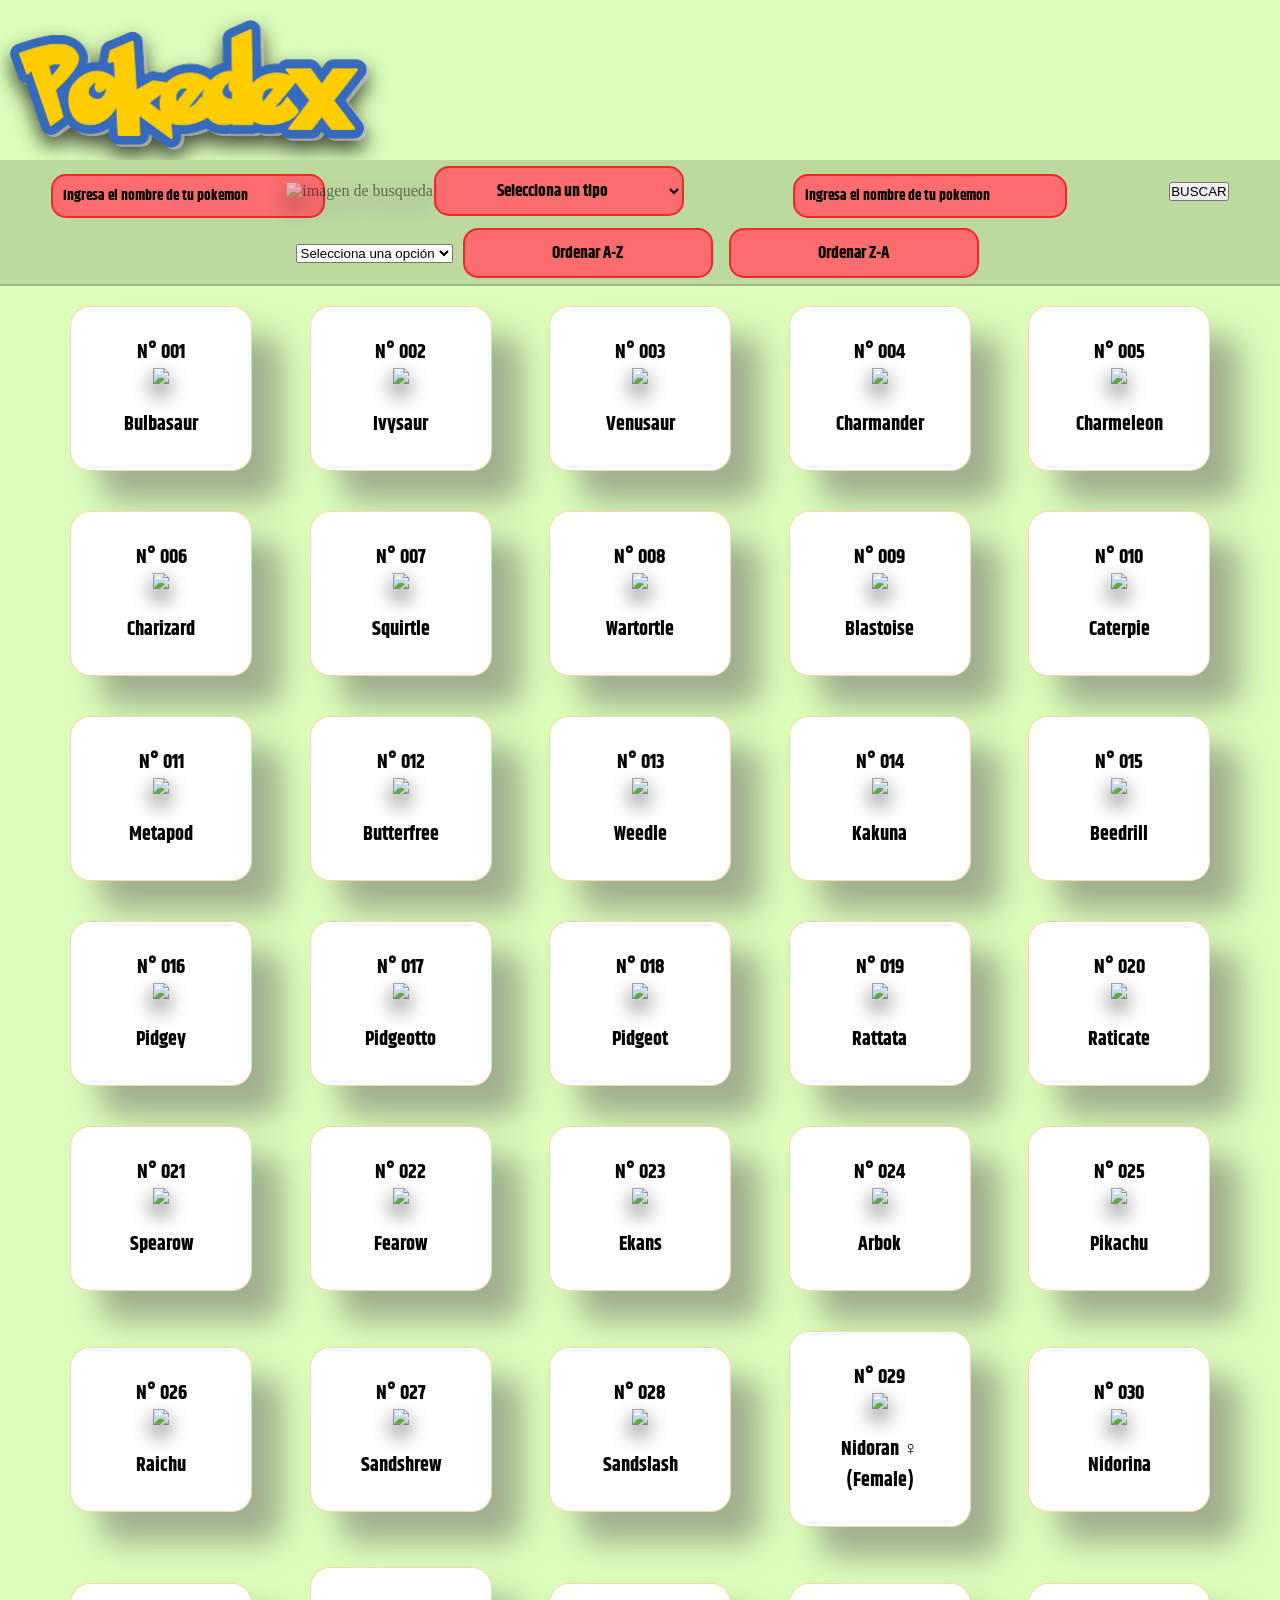
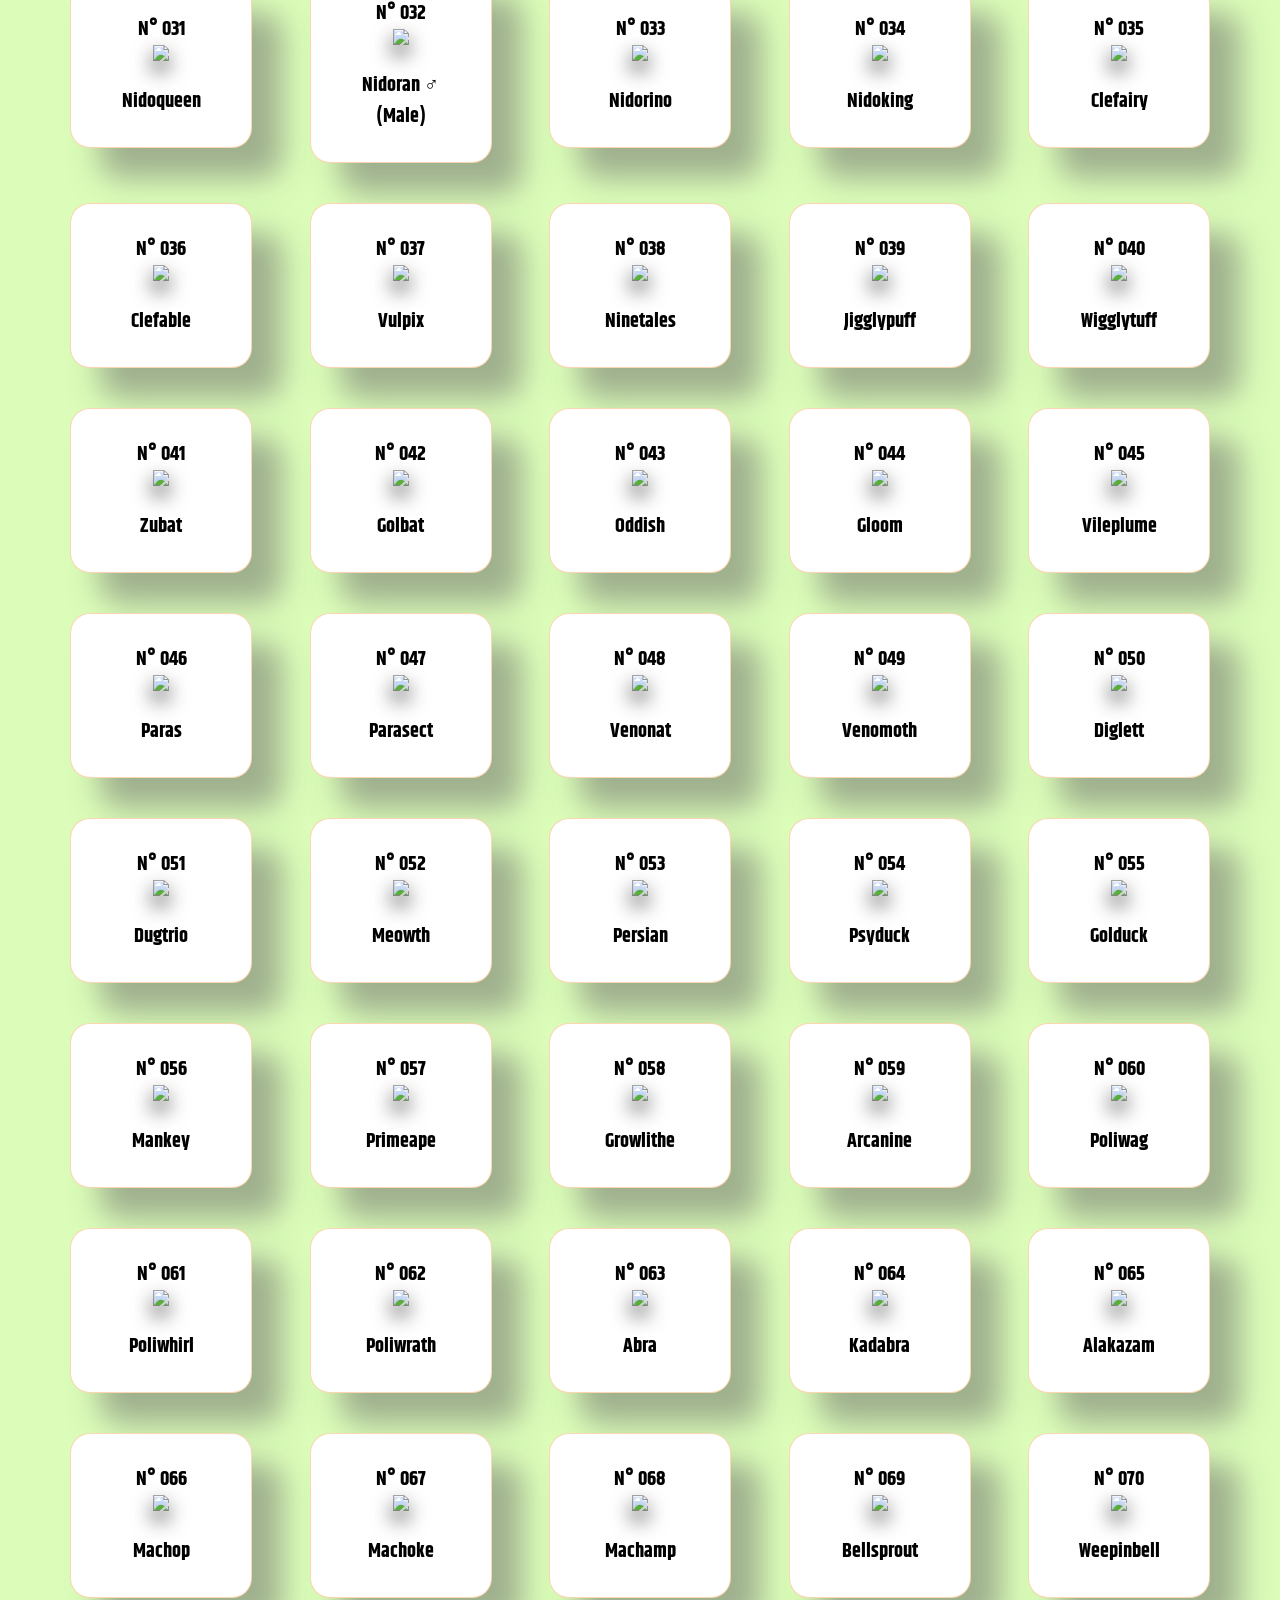
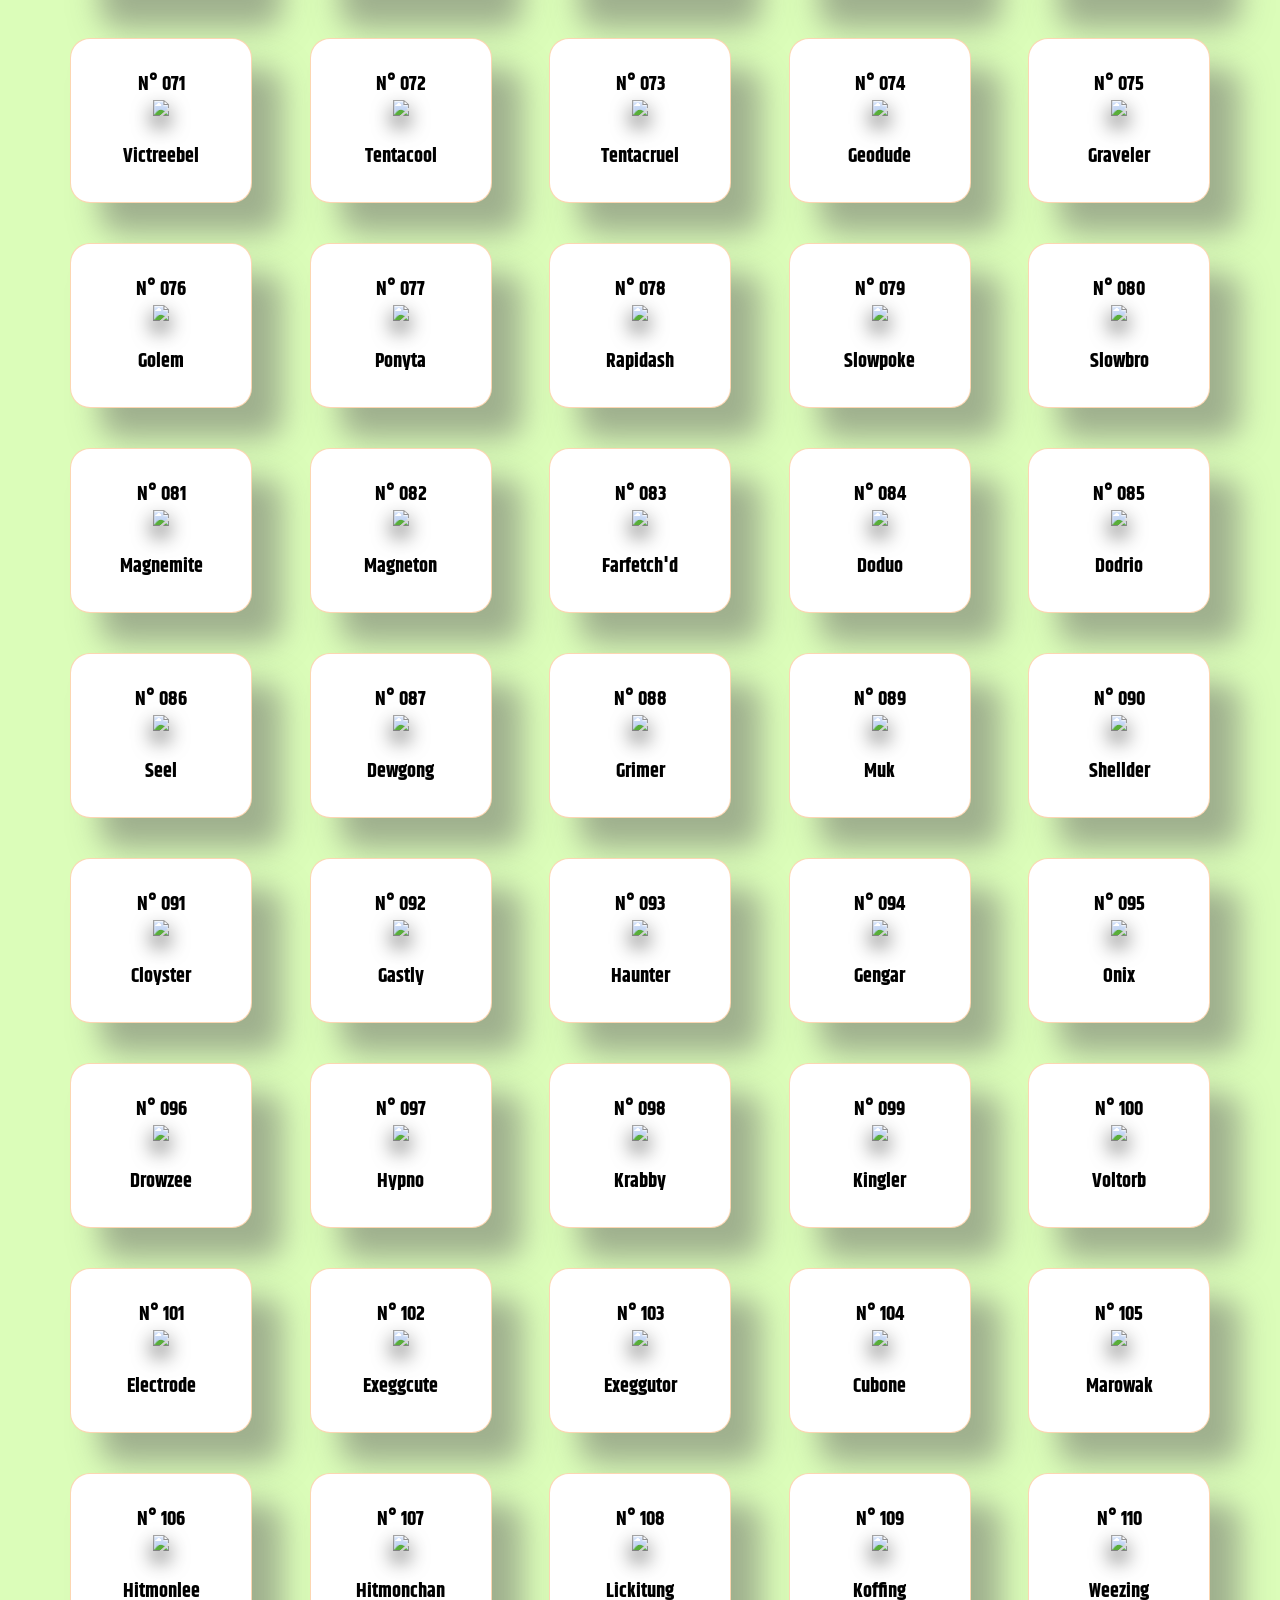
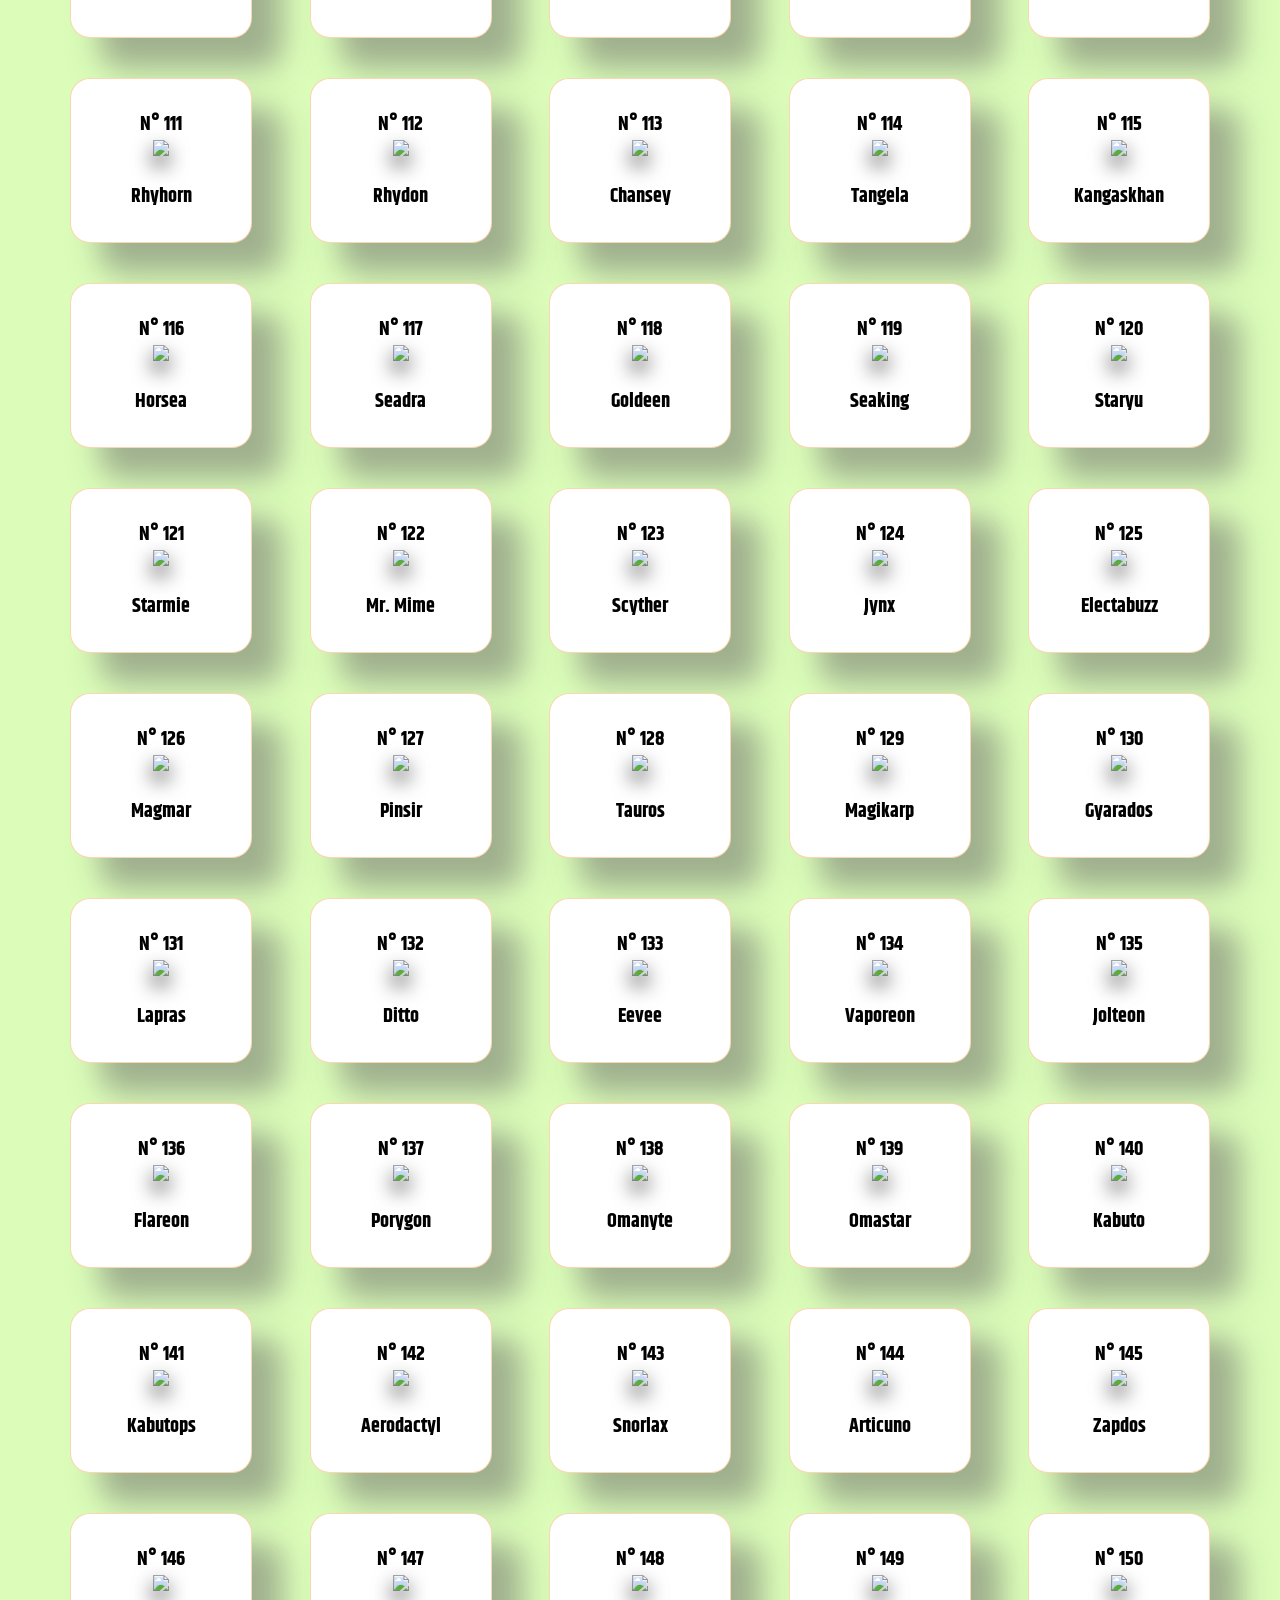
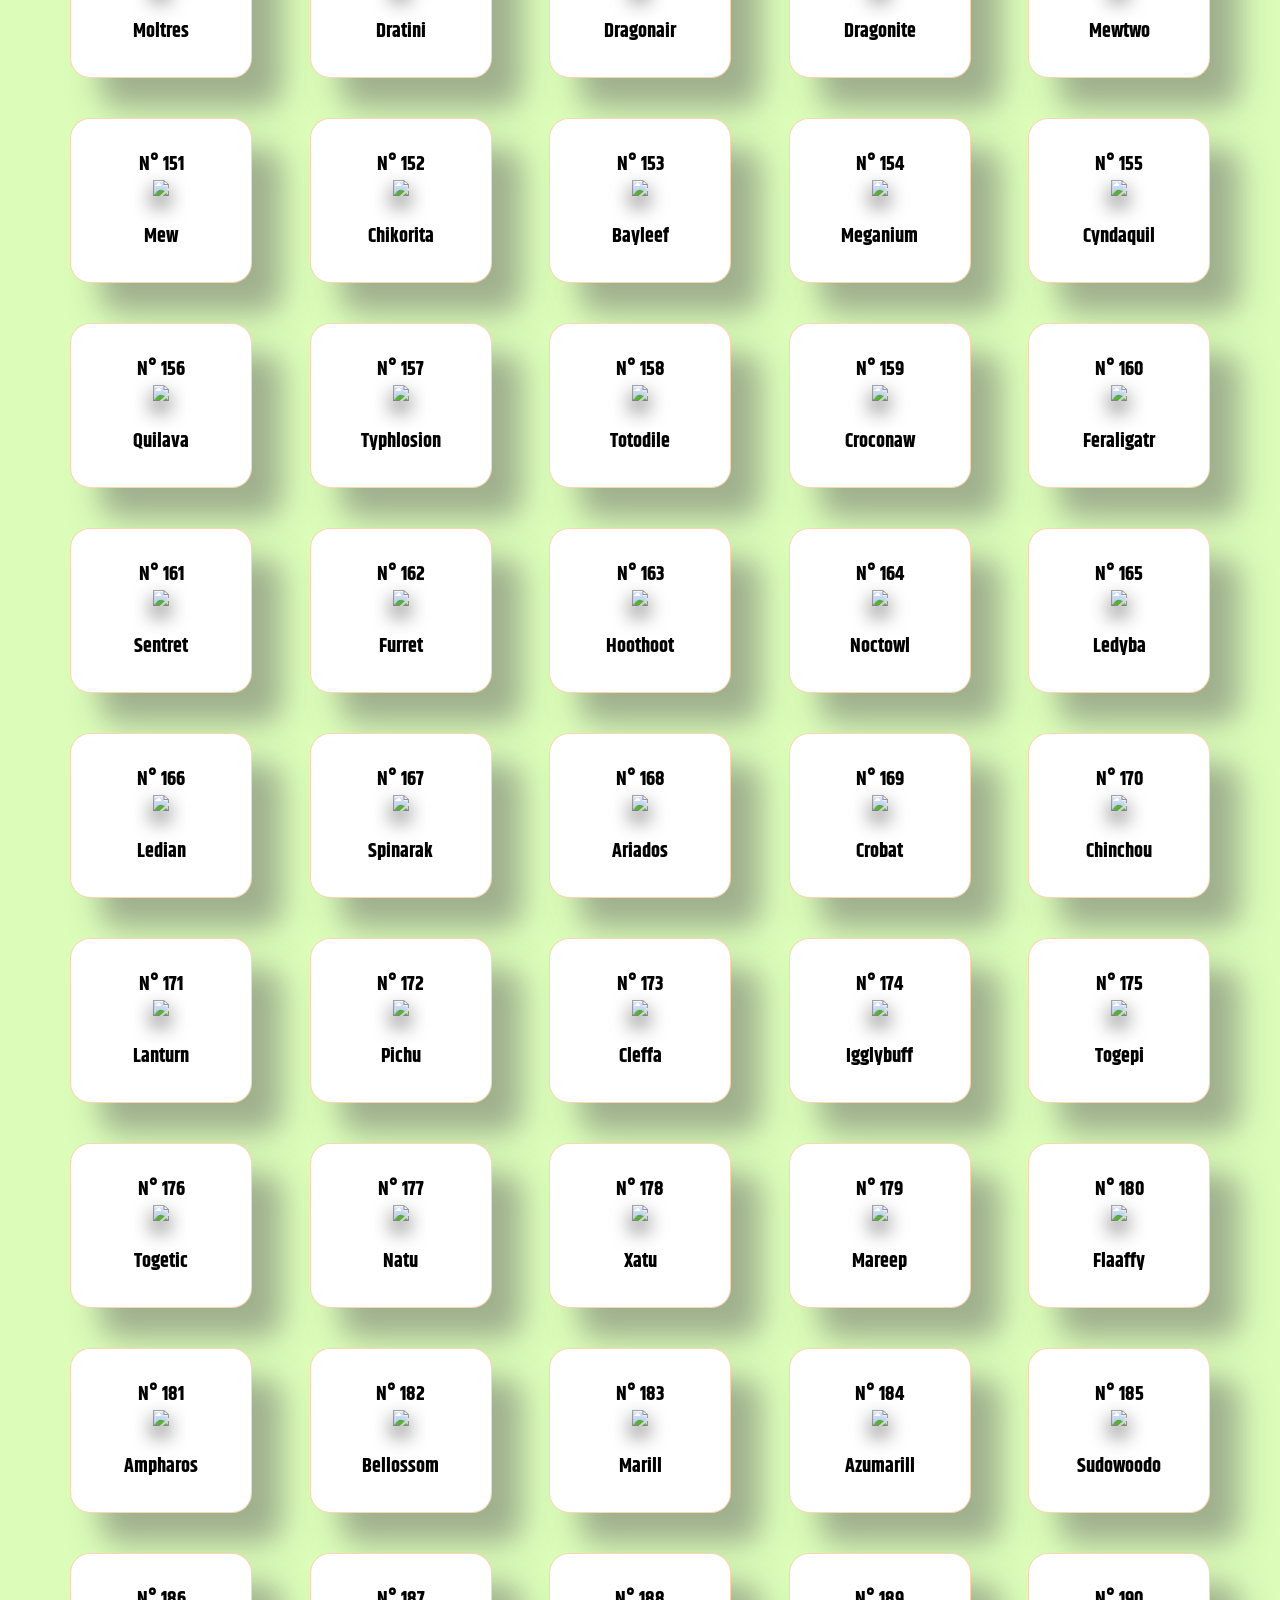
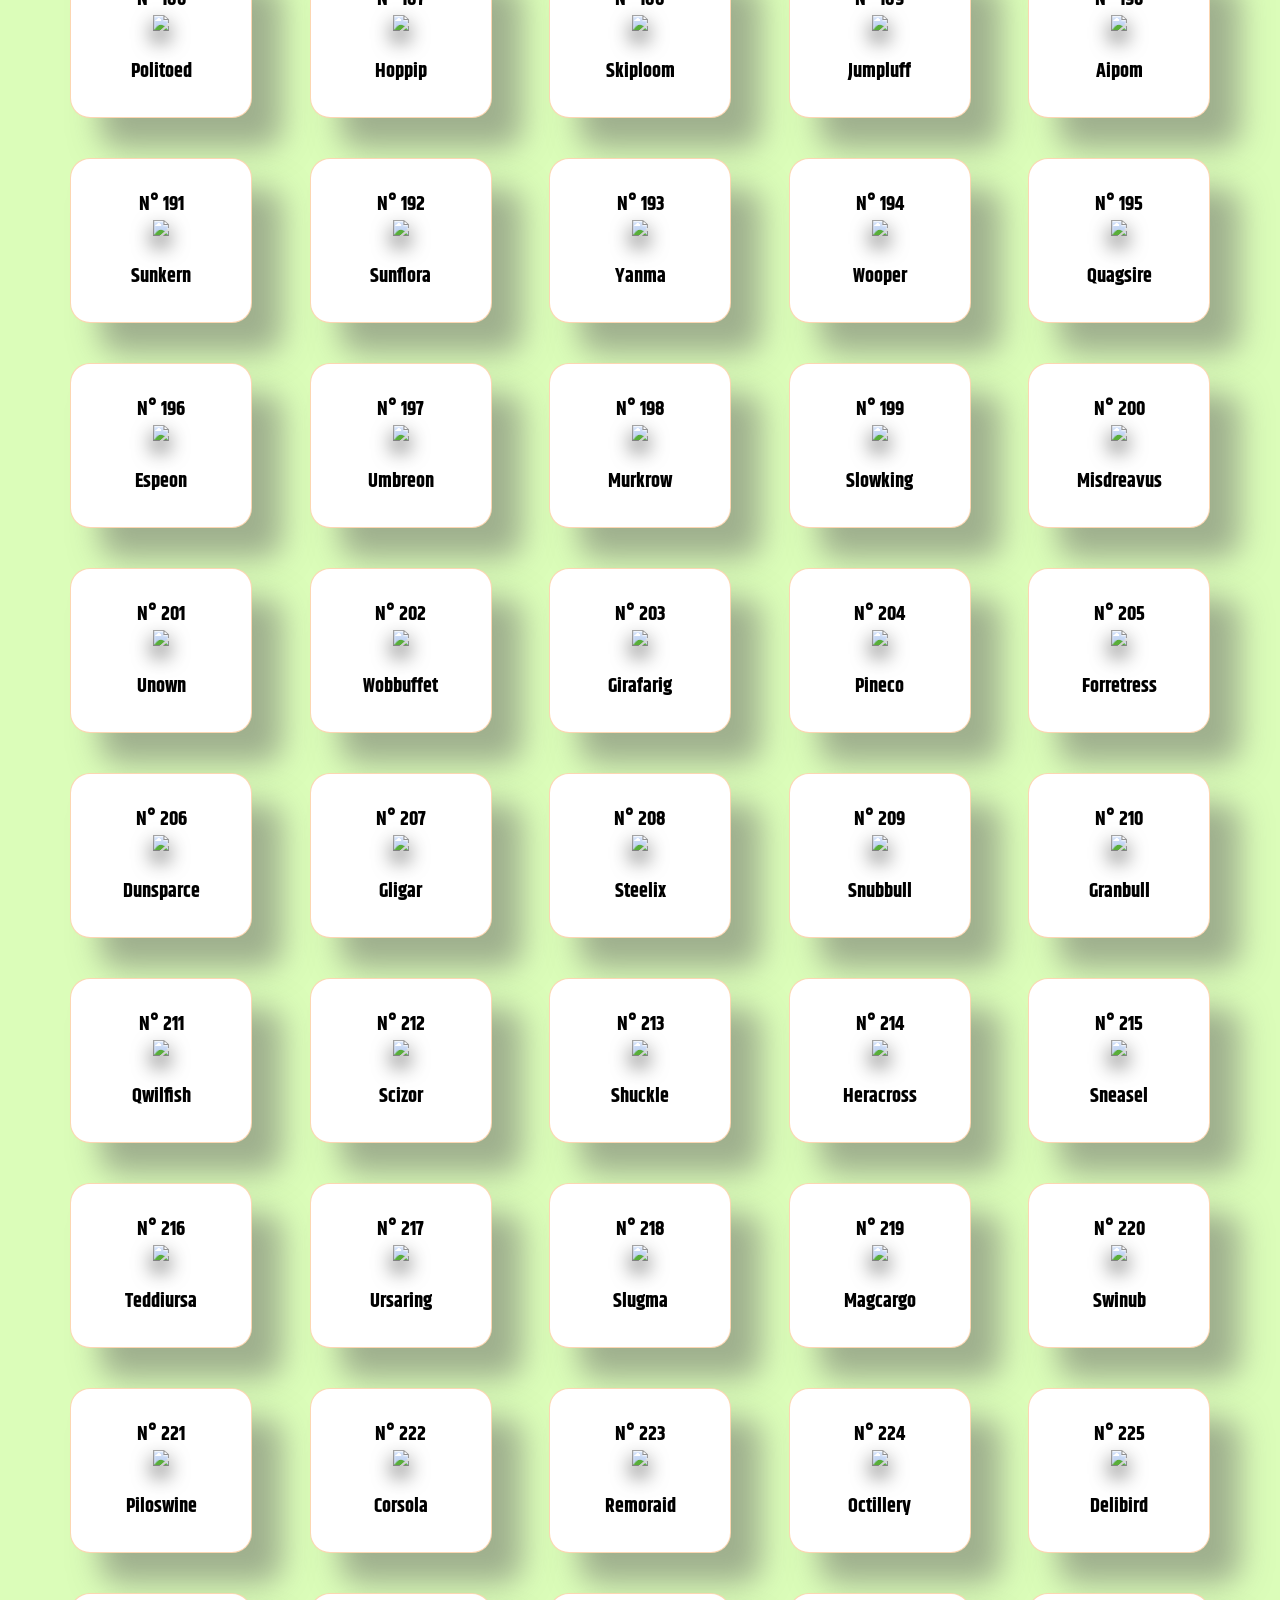
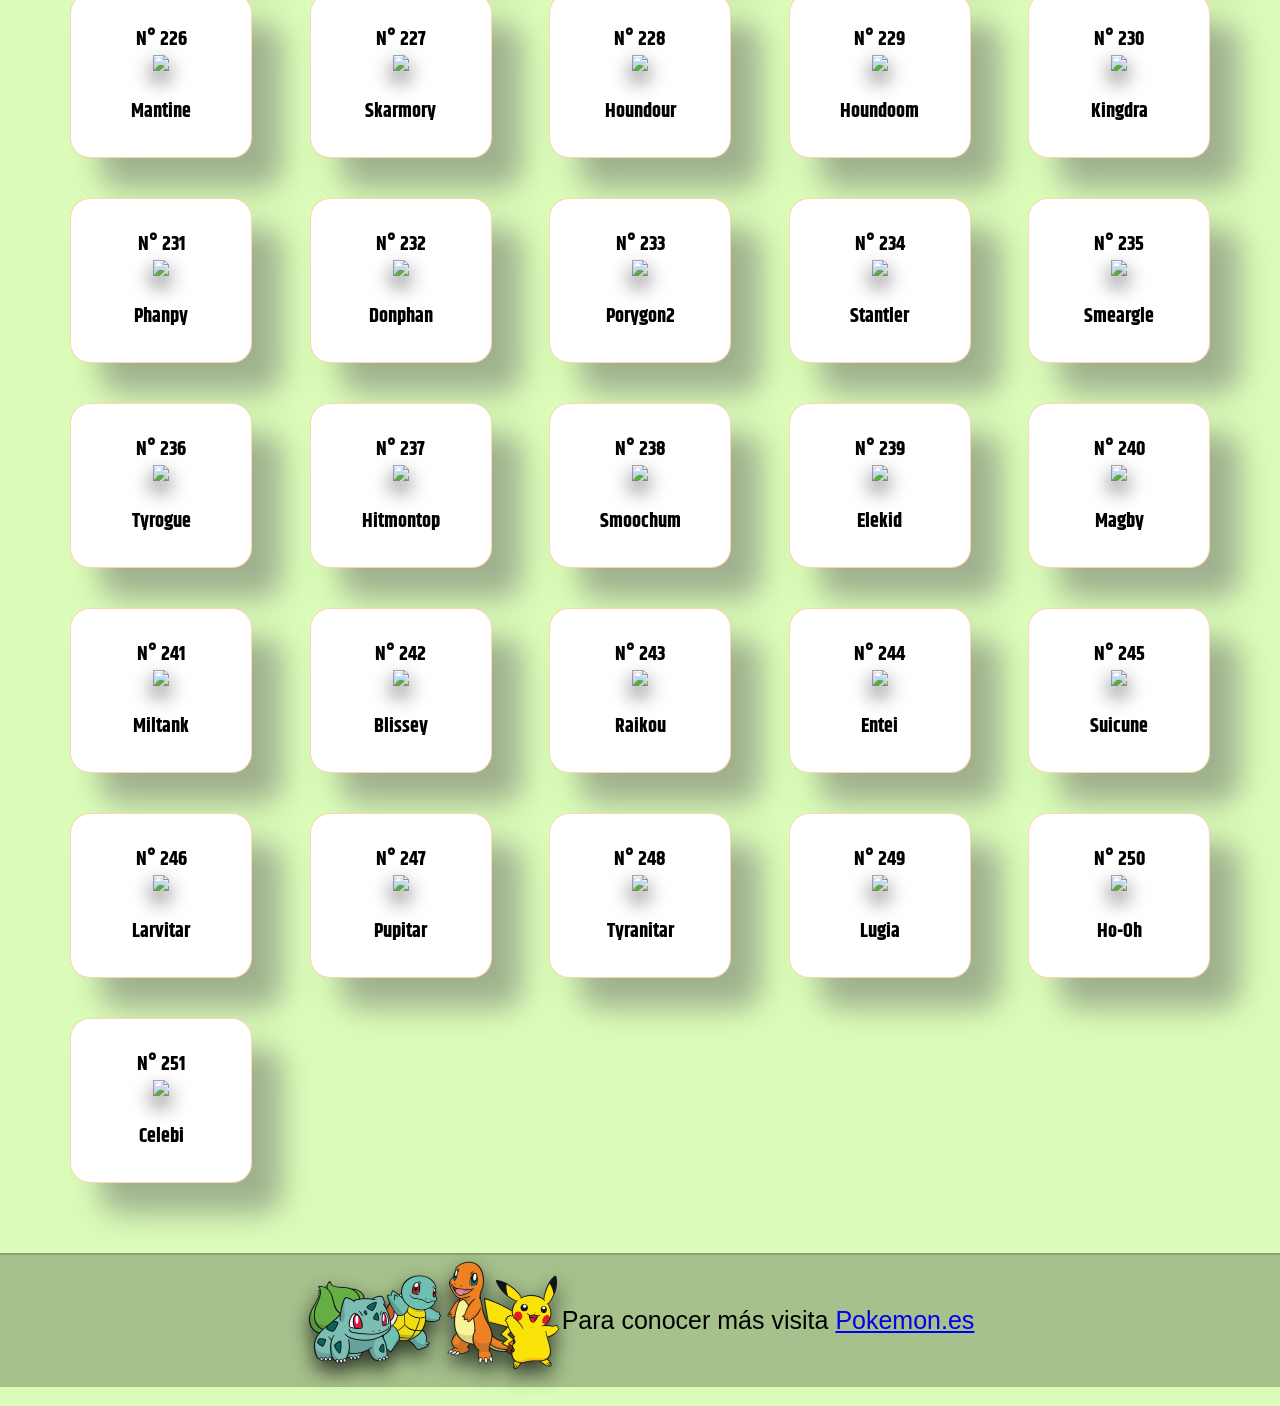
==== commit 77eefbb4: "Concluido (#16) * npm instalado checar  * htmlpokedex  * cambios en css y maquetado pag principa" ====
--- a/src/index.html
+++ b/src/index.html
@@ -2,6 +2,7 @@
 <html>
 
 <head>
+
   <meta name="viewport" content="width=device-width, initial-scale=1.0">
   <meta charset="utf-8">
   <title>Data Lovers</title>
@@ -11,42 +12,82 @@
 
 <body>
   <header class="banner">
-      <img class="logo" src="pokedex.png">
+    <img class="logo" src="pokedex.png">
   </header>
 
   <main>
 
     <nav class="navegacion" id="navegacion">
       <div id="buscadorPokeNombre">
-          <img class="searchIcon" id="searchIcon" src="https://img.icons8.com/material-outlined/24/000000/search--v1.png" alt="imagen de busqueda"/>
-        <input id="buscador" type="text" placeholder="ingresa el nombre de tu pokemon">
+        <img class="searchIcon" id="searchIcon" src="https://img.icons8.com/material-outlined/24/000000/search--v1.png"
+          alt="imagen de busqueda" />
+
+        <input id="buscador" type="text" placeholder="Ingresa el nombre de tu pokemon">
       </div>
 
       <select id="menuDesplegable" class="colorBotones">
         <option disabled selected>Selecciona un tipo</option>
+
+
+  <meta charset="utf-8">
+  <title>Data Lovers</title>
+  <link rel="stylesheet" href="style.css" />
+</head>
+
+<body>
+  <header>
+    <div class="banner">
+      <!-- <img id="logo"
+      src="https://upload.wikimedia.org/wikipedia/commons/thumb/2/23/Pok%C3%A9mon_GO_logo.svg/1280px-Pok%C3%A9mon_GO_logo.svg.png">
+   -->
+  </div>
+
+      
+
+  </header>
+
+  <main>
+
+    <div class="search">
+      <input id="buscador" type="text" placeholder="ingresa el nombre de tu pokemon">
+    <button id="btnSearch">BUSCAR</button>
+    </div>
+
+    <div id="menu">
+      <select name="" id="menuDesplegable">
+        <option disabled selected>Selecciona una opción</option>
 
         <option value="electric">Electrico</option>
         <option value="grass">Planta</option>
         <option value="poison">Veneno</option>
         <option value="fire">Fuego</option>
+
+        <option value="flying">Volador</option>
+
         <option value="bug">Bicho</option>
         <option value="normal">Normal</option>
         <option value="fighting">Lucha</option>
         <option value="psychic">Psiquico</option>
         <option value="rock">Roca</option>
         <option value="ground">Tierra</option>
+
         <option value="flying">Volador</option>
+
+        <option value="ice">Hielo</option>
+        <option value="rock">Roca</option>
+
         <option value="water">Agua</option>
         <option value="fairy">Hada</option>
         <option value="dark">Siniestro</option>
         <option value="ghost">Fantasma</option>
         <option value="dragon">Dragón</option>
+
         <option value="ice">Hielo</option>
       </select>
 
-      <button id="az"  class="colorBotones"> Ordenar AZ
+      <button id="az" class="colorBotones">Ordenar A-Z
       </button>
-      <button id="za"  class="colorBotones"> Ordenar ZA
+      <button id="za" class="colorBotones">Ordenar Z-A
       </button>
     </nav>
 
@@ -86,12 +127,34 @@
               <span>RESISTENCIA: </span>
               <p id="resistencia"></p>
               <span>DEBILIDAD:</span>
+              <p></p>
               <p id="debilidad"></p>
             </section>
           </div>
+      </select>
+
+      <button id="botonNuevaBusqueda">Nueva busqueda</button>
+
+    </div>
+
+
+    <!--MODAL-->
+
+    <div id="miModal" class="modal">
+      <div class="flex" id="flex">
+        <div class="contenido-modal">
+          <span class="close" id="close">&times;</span>
+          <h1>ACERCA DE:</h1>
+          <p id="informacion"></p>
         </div>
       </div>
     </div>
+
+
+    <!--MENU DESPLEGABLE-->
+    <section id="pokeDesplegable" class="desplegable">
+
+    </section>
   </main>
   <footer class="footer">
     <img id="footerImg" src="Footer.png">
@@ -100,4 +163,40 @@
   </footer>
   <script src="main.js" type="module"></script>
 </body>
-</html>+</html>
+
+
+    <!--POKEMONES EN PANTALLA-->
+
+
+      <section id="pokeInicio">
+
+      </section>
+
+      <!--RESULTADOS BUSCADOR-->
+  
+      <div id="caracteristicas">    
+        <img id="imagen">
+        <section id="textos">
+        <p id="tipo"></p>
+        <p id="resistencia"></p>
+        <p id="debilidad"></p>
+      </section>  
+      </div>
+        <!--MENU DESPLEGABLE-->
+        <div id="imagenes">
+
+        </div>
+
+      <!-- <div id="info">Guarda la info buscador
+   
+  </div>
+  -->
+
+
+
+
+
+  </main>
+  <script src="main.js" type="module"></script>
+</body>
--- a/src/style.css
+++ b/src/style.css
@@ -1,11 +1,9 @@
-@import url('https://fonts.googleapis.com/css2?family=Quicksand&display=swap');
+
 @import url('https://fonts.googleapis.com/css2?family=IBM+Plex+Mono:wght@300&display=swap');
-@import url('https://fonts.googleapis.com/css2?family=Alegreya+Sans+SC&family=VT323&display=swap');
-
+@import url('https://fonts.googleapis.com/css2?family=Khand&display=swap');
 *{
     margin: 0;
     padding: 0;
-
 
 }
 body{
@@ -36,17 +34,19 @@
  .navegacion {
     display: flex;
     flex-direction: row;
-    justify-content: flex-end;
-    margin: 20px;   
+    justify-content: space-around;
     align-items: center;
     flex-wrap: wrap; 
-  }
+    border-bottom: 2px solid rgba(0, 0, 0, 0.164);
+    background: #9db68480;
+
+}
  
   .searchIcon{
       z-index: 1;
       position:absolute;
       margin-top: 18px;
-      margin-left: 230px;
+      margin-left: 235px;
       opacity: 0.5; 
   }
   .searchIcon:hover{
@@ -55,215 +55,90 @@
 }
 
 #buscador{
-    width: 255px;
+    width: 260px;
     height: 40px;
     margin-top: 10px;
     border-radius: 15px;
-    border: 1px solid rgb(212, 154, 68);
-    background: rgb(241, 243, 130);
+    background-color: rgb(252, 109, 109);
+    border: 2px solid rgb(240, 41, 41);
     outline: none;
-    font-family: 'Alegreya Sans SC', sans-serif;
+    font-family: 'Khand', sans-serif;
+
+    font-weight: bold;
+
+    padding-left: 10px;
+}
+#buscador:hover{
+    background: rgb(230, 227, 109);
+}
+::placeholder {
+    color: rgb(0, 0, 0);
     font-size: 15px;
-    text-align: center;
-}
-#buscador:hover{
-    background: rgb(212, 154, 68);
-}
+    font-weight: bold;
+  }
 #botonNuevaBusqueda{
     margin-right: 20px;
     margin: 10px;
-    width: 60px;
+    width: 90px;
     height: 40px;
-    font-family: 'Alegreya Sans SC', sans-serif;
+    font-family: 'Khand', sans-serif;
+    font-size: 17px;
+    font-weight: bold;
     text-align: center;
     border-radius: 10px;
-    border: 1px solid rgb(212, 154, 68);
-    background: rgb(241, 243, 130);
-
+    background-color: rgb(252, 109, 109);
+    border: 2px solid rgb(240, 41, 41);
 }
 #botonNuevaBusqueda:hover{
-    background: rgb(212, 154, 68);
+    background: rgb(230, 227, 109);
     transform: scale(1.1);
 }
-
-#menuDesplegable{
+.colorBotones{
     text-align-last: center;
-    margin-right: 20px;
+    margin-right: 17px;
     margin: 6px;
     height: 50px;
     width: 250px;
-    background-color: rgb(241, 243, 130);
-    border: 1px solid rgb(212, 154, 68);
+    background-color: rgb(252, 109, 109);
+    border: 2px solid rgb(240, 41, 41);
     border-radius: 15px;
     outline: none;
-    font-family: 'Alegreya Sans SC', sans-serif;
-    font-size: 20px;
-    
-  
+    font-family: 'Khand', sans-serif;    
+    font-size: 17px;
+    font-weight: bold;
 }
 #menuDesplegable:hover{
-    background: rgb(212, 154, 68);
-}
-
+    background: rgb(230, 227, 109);
+}
+#az:hover{
+    background: rgb(230, 227, 109);
+    transform: scale(1.1); 
+}
+#za:hover{
+    background: rgb(230, 227, 109);
+    transform: scale(1.1); 
+}
+#descendente{
+    margin-right: 20px;
+    margin: 10px;
+    margin-top: 20px;
+    width: 150px;
+    height: 40px;
+    font-family: 'Khand', sans-serif;
+    font-size: 17px;    
+    text-align: center;
+    font-weight: bold;
+    border-radius: 10px;
+    background-color: rgb(252, 109, 109);
+    border: 2px solid rgb(240, 41, 41);
+}
+#descendente:hover{
+    background: rgb(230, 227, 109);
+    transform: scale(1.1);
+}
 .inicio{
     margin: 50px;
     margin-top: 0px;
-=======
-.modalBuscador{
-    display: none;
-    flex-direction: row;
-    position: fixed;
-    z-index: 1;
-    overflow: auto;
-    left: 0;
-    top: 0;
-    width: 100%;
-    height: 100%;
-
-}
-.contenido-modal-buscador{
-    position: relative;
-    background: #cf1111;
-    margin: auto;
-    width: 300px;
-    height: 500px;
-    border-radius: 20px;
-    border: 2px solid;
-    animation-name: modal;
-    animation-duration: 1s;
-}
-.imagenPoke{
-    z-index: 1;
-    position: absolute;
-    margin-top: 50px;
-    background-color: transparent;
-    margin-left: 30%;
-}
-#fondoImagen{
-    width: 290px;
-    height: 200px;
-    position: fixed;
-    margin-top: 10px;
-    margin: 3px;    
-    background-color: white;
-    border: 2px solid black;
-    border-radius: 10px;
-}
-#pokeball{
-    position: fixed;
-    height: 40px;
-    width: 40px;
-    margin-top: -40px;
-    margin-left: 250px;
-}
-#circle{
-    width: 35px;
-    height: 35px;
-    margin-left: 10px;
-    margin-top: 7px;
-    background-color: rgb(0, 255, 200);
-    border: 5px double;
-    border-radius: 50%;
-}
-#cruz{
-    position: fixed;
-    z-index: 1;
-    margin-top: 290px;
-    margin-left: -10px;    
-    width: 80px;
-    height: 50px;
-    
-}
-.contorno{
-    display: flex;
-    flex-direction: row;
-    background-color: gray;
-    width: 290px;
-    height: 225px;
-    margin: 3px;
-    margin-top: 215px;
-    border: 2px solid;
-    border-radius: 10px;
-    position: fixed;
-}
-#name{
-    position: fixed;
-    background-color: rgb(105, 172, 70);
-    width: 200px;
-    height: 20px;
-    margin-top: 218px;
-    margin-left: 80px;
-    border-radius: 30px;
-    border: 2px solid;
-}
-#namePoke{
-    display: flex;
-    justify-content: center;
-    text-transform: uppercase;
-    font-family: 'IBM Plex Mono', monospace; 
-    font-weight: bolder;   
-
-
-}
-.info{
-    position: fixed;    
-    font-family: 'IBM Plex Mono', monospace;    
-    width: 230px;
-    text-align: center;
-    margin: 55px;
-    margin-top: 245px;
-    background-color: rgb(105, 172, 70);
-    border: 5px double;
-    word-wrap: break-word;
-    text-transform: capitalize;   
-    font-weight: bold;
-
-}
-   
-span{
-    font-size: 13px;
-}
-
-.closeBuscador{
-    color: rgb(0, 0, 0);
-    margin: 9px;
-    font-size: 30px;
-    font-weight: bold;
-}
-.closeBuscador:hover{
-    color: rgb(255, 14, 14);
-    text-decoration: none;
-    cursor: pointer;
-}
-
-.modalBuscador-body{
-    padding: 20px 16px;
-}
-
-
-
-@keyframes modal{
-    from{top: -330px; opacity: 0;}
-    to{top:0; opacity: 1;}
-
-}
-
-@media screen and (max-width: 500px) {
-  
-    .inicio{
-        flex-direction: column;
-    }
-    .desplegable{
-    flex-direction: column;
-    }
-    .navegacion{
-        flex-direction: column;
-    }
-    .containerSearch{
-        flex-direction: column;
-    }
-  }
-
     display: flex;
     align-items: center;
     flex-wrap: wrap; 
@@ -279,9 +154,10 @@
     width: 120px;
     border-radius: 20px;
     border:1px solid #f7a15170;
-    font-family: 'Oswald', sans-serif;    
+    font-family: 'Khand', sans-serif;
+    font-weight: bold;
+    font-size: 20px;
     text-transform: capitalize;
-    line-height: 20px;
     flex-direction: row;
     cursor: pointer;
     box-shadow: 30px 30px 30px rgba(100, 100, 100, 0.5);
@@ -289,144 +165,23 @@
 .claseTarjeta:hover{
     background-color: #f7a151;
     transform: scale(1.2);
-
 }
 
 .desplegable{
 display: flex;
 justify-content: center;
-margin: 50px;
-margin-top: 10px;
+align-items: center;
+margin: 20px;
+margin-top: 40px;
 flex-wrap: wrap; 
 flex-direction: row;
 cursor: pointer;
 text-align: center;
-
-}
-
+}
 img{
     filter: drop-shadow(0 10px 10px rgba(0, 0, 0, 0.7));
-
-flex-wrap: wrap; 
-flex-direction: row;
-text-align: center;
-cursor: pointer;
-justify-content: center;
-
-}
-/*.buscador{
-    display: flex;
-    flex-wrap: wrap; 
-    flex-direction: row;
-    text-align: center;
-    justify-content: center;
-    align-items: center;
-    cursor: pointer;
-}*/
-
-#prueba{
-    background-color: tomato;
-    width: 300px;
-    height: 400px;
-    border-radius: 30px;
-}
-
-.flex{
-    width: 100%;
-    height: 100%;
-    display: flex;
-    justify-content: space-between;
-    align-items: center;
-}
-
-h1{
-    font-size: 20px;
-    text-align: center;
-    background: #89C893;
-    height: 30px;
-    margin-top: 0;
-}
-
-.modal{
-    display: none;
-    position: fixed;
-    z-index: 1;
-    overflow: auto;
-    left: 0;
-    top: 0;
-    width: 100%;
-    height: 100%;
-}
-.contenido-modal{
-    font-family: 'Quicksand', sans-serif;
-    position: relative;
-    background: #49896F;
-    margin: auto;
-    width: 30%;
-    border-radius: 10px;
-    box-shadow: 0 0 6px 0 rgba(0, 0, 0, 0.438);
-    animation-name: modal;
-    animation-duration: 1s;
-}
-.close{
-    color: rgb(0, 0, 0);
-    font-size: 20px;
-    font-weight: bold;
-}
-.close:hover{
-    color: rgb(160, 0, 0);
-    text-decoration: none;
-    cursor: pointer;
-}
-#informacion{
-    text-align: justify;
-}
-.modal-body{
-    padding: 20px 16px;
-}
-
-
-/*MODAL BUSCADOR*/
-.flexBuscador{
-    width: 100%;
-    height: 100%;
-    display: flex;
-    justify-content: space-between;
-    align-items: center;
-}
-
-.modalBuscador{
-    display: none;
-    position: fixed;
-    z-index: 1;
-    overflow: auto;
-    left: 0;
-    top: 0;
-    width: 100%;
-    height: 100%;
-}
-.contenido-modal-buscador{
-    font-family: 'Quicksand', sans-serif;
-    position: relative;
-    background: #cf1111;
-    margin: auto;
-    width: 200px;
-    height: 400px;
-    border-radius: 20px;
-    box-shadow: 0 0 6px 0 rgba(0, 0, 0, 0.438);
-    animation-name: modal;
-    animation-duration: 1s;
-
-}
-.imagenPoke{
-    display: flex;
-    width: 150px;
-    margin-left: 25px;
-    flex-wrap: wrap; 
-    flex-direction: row;
-    background-color: white;
-    border-radius: 10px;
-
+    margin-bottom: 15px;
+}
 .footer{
     display:flex;
     align-items: center;
@@ -435,15 +190,14 @@
     justify-content: center;
     text-align: center;
     background: #9db684d8;
+    border-top: 2px solid rgba(0, 0, 0, 0.164);
 }
   #footerImg{
     width: 20%;
   }
-
   #masInformacion{
     font-size: 25px;
     font-family: 'Oswald', sans-serif;    
-
 }
 
 /*MODAL POKEDEX*/
@@ -454,13 +208,162 @@
     background-color: rgba(0, 0, 0, 0.404);
     backdrop-filter: blur(5px);
 }
-
 .modalBuscador{
     display: none;
     flex-direction: row;
     position: fixed;
     z-index: 1;
+
+
+body{
+    background-color: #DBFDB9;
+    background-image: url(https://i.ibb.co/kQYjxs9/Be-Funky-design.jpg);
+    background-size: cover;
+    margin: 0; 
+    padding: 0;
+    height: 500px;
+
+
+}
+
+.banner {
+    overflow: hidden;
+    background-color: rgb(4, 0, 255);
+    padding: 20px 10px;
+    height: 100px;
+  }
+  .search {
+    float: right;
+  }
+
+.logo{
+    
+    width: 170px;
+    height: 100px;
+    background-color: transparent;
+}
+
+
+#buscador{
+background-color: rgb(247, 247, 247);
+width: 200px;
+height: 30px;
+outline: none;
+border-color: transparent;
+border-radius: 20px 0px 0px 20px;
+
+}
+#btnSearch{
+    background-color: rgb(247, 247, 247);
+    height: 38px;
+    border-right: white;    
+    border-radius: 0px 15px 15px 0px;
+
+}
+
+#menuDesplegable{
+    height: 50px;
+    width: 300px;
+   border-radius: 20px 20px 20px 20px;
+}
+
+
+
+
+#imagenes{
+    background-color: rgb(255, 248, 247);
+    display: flex;
+    width: 900px;
+    margin-right: 50%;
+    margin-left: 20%;
+    margin-top: 0;
+    flex-wrap: wrap;
+    
+   
+ }
+
+ h3{
+    font-family: 'Quicksand', sans-serif;
+    text-transform: capitalize;
+   margin-left: -13%;
+  
+
+ }
+   
+
+#caracteristicas{
+    display: flex;
+    background-color: rgb(255, 255, 255);
+    font-family: 'Quicksand', sans-serif;
+    width: 15%;
+    border-radius: 20px;
+    margin-left: 40%;
+    margin-right: 50%;
+    margin-top: 1%;
+    flex-wrap: wrap;
+
+}
+
+#imagen{
+    background-color: transparent;
+    align-items: center;
+}
+#textos{
+   margin-left: 5%;
+}
+
+#pokeTarjeta{
+    margin-top: 5%;
+    margin: 10px;
+    background-color: rgb(255, 255, 255);
+    width: 15%;
+    border-radius: 20px;
+    font-family: 'Quicksand', sans-serif;
+    text-transform: capitalize;
+    text-align: justify;
+}
+
+#pokeInicio{
+    display: flex;
+    align-items: center;
+    flex-wrap: wrap; 
+   
+}
+
+/*
+#info{
+display: flex;
+text-align: justify;
+background-color: rgb(189, 85, 85);
+width: 200px;
+height: 300px;
+margin-right: 50%;
+margin-left: 50%;
+flex-wrap: wrap;
+box-shadow: 2px 2px 2px 1px rgba(0, 0, 0, 0.2);
+}*/
+
+.flex{
+    width: 100%;
+    height: 100%;
+    display: flex;
+    justify-content: space-between;
+    align-items: center;
+}
+
+h1{
+    font-size: 20px;
+    text-align: center;
+    background: rgba(235, 222, 151, 0.719);
+    height: 30px;
+}
+
+.modal{
+    display: none;
+    position: fixed;
+    z-index: 1;
     overflow: auto;
+
     left: 0;
     top: 0;
     width: 100%;
@@ -486,6 +389,7 @@
     margin-top: 50px;
     background-color: transparent;
     margin-left: 30%;
+
 }
 #fondoImagen{
     width: 290px;
@@ -540,14 +444,15 @@
     position: fixed;
     background-color: rgb(105, 172, 70);
     width: 200px;
-    height: 20px;
-    margin-top: 218px;
+    height: 25px;
+    margin-top: 228px;
     margin-left: 80px;
     border-radius: 30px;
     border: 2px solid;
 }
 #namePoke{
     display: flex;
+    margin-top: 5px;
     justify-content: center;
     text-transform: uppercase;
     font-family: 'IBM Plex Mono', monospace; 
@@ -557,10 +462,10 @@
 .info{
     position: fixed;    
     font-family: 'IBM Plex Mono', monospace;    
-    width: 235px;
-    text-align: center;
-    margin: 50px;
-    margin-top: 245px;
+    width: 220px;
+    text-align: center;
+    margin: 60px;
+    margin-top: 265px;
     background-color: rgb(105, 172, 70);
     border: 5px double;
     word-wrap: break-word;
@@ -591,6 +496,37 @@
 
 
 
+
+    background: rgba(0, 0, 0, 0.445);
+}
+.contenido-modal{
+    font-family: 'Quicksand', sans-serif;
+    position: relative;
+    background: rgb(145, 175, 117);
+    margin: auto;
+    width: 40%;
+    border-radius: 10px;
+    box-shadow: 0 0 6px 0 rgba(0, 0, 0, 0.4);
+    animation-name: modal;
+    animation-duration: 1s;
+}
+.close{
+    color: rgb(0, 0, 0);
+    font-size: 30px;
+    font-weight: bold;
+}
+.close:hover{
+    color: salmon;
+    text-decoration: none;
+    cursor: pointer;
+}
+p{
+    text-align: center;
+}
+.modal-body{
+    padding: 20px 16px;
+}
+
 @keyframes modal{
     from{top: -330px; opacity: 0;}
     to{top:0; opacity: 1;}
@@ -598,6 +534,7 @@
 }
 
 @media screen and (max-width: 500px) {
+
   
     .inicio{
         flex-direction: column;
@@ -620,3 +557,16 @@
         flex-direction: column;
 
     }
+
+    .logo{
+        float: none;
+    }
+
+    .search {
+      float: none;
+    }
+    .modal{
+        float: none;
+    }
+
+  }
--- a/src/style.css
+++ b/src/style.css
@@ -1,11 +1,9 @@
-@import url('https://fonts.googleapis.com/css2?family=Quicksand&display=swap');
+
 @import url('https://fonts.googleapis.com/css2?family=IBM+Plex+Mono:wght@300&display=swap');
-@import url('https://fonts.googleapis.com/css2?family=Alegreya+Sans+SC&family=VT323&display=swap');
-
+@import url('https://fonts.googleapis.com/css2?family=Khand&display=swap');
 *{
     margin: 0;
     padding: 0;
-
 
 }
 body{
@@ -36,17 +34,19 @@
  .navegacion {
     display: flex;
     flex-direction: row;
-    justify-content: flex-end;
-    margin: 20px;   
+    justify-content: space-around;
     align-items: center;
     flex-wrap: wrap; 
-  }
+    border-bottom: 2px solid rgba(0, 0, 0, 0.164);
+    background: #9db68480;
+
+}
  
   .searchIcon{
       z-index: 1;
       position:absolute;
       margin-top: 18px;
-      margin-left: 230px;
+      margin-left: 235px;
       opacity: 0.5; 
   }
   .searchIcon:hover{
@@ -55,215 +55,90 @@
 }
 
 #buscador{
-    width: 255px;
+    width: 260px;
     height: 40px;
     margin-top: 10px;
     border-radius: 15px;
-    border: 1px solid rgb(212, 154, 68);
-    background: rgb(241, 243, 130);
+    background-color: rgb(252, 109, 109);
+    border: 2px solid rgb(240, 41, 41);
     outline: none;
-    font-family: 'Alegreya Sans SC', sans-serif;
+    font-family: 'Khand', sans-serif;
+
+    font-weight: bold;
+
+    padding-left: 10px;
+}
+#buscador:hover{
+    background: rgb(230, 227, 109);
+}
+::placeholder {
+    color: rgb(0, 0, 0);
     font-size: 15px;
-    text-align: center;
-}
-#buscador:hover{
-    background: rgb(212, 154, 68);
-}
+    font-weight: bold;
+  }
 #botonNuevaBusqueda{
     margin-right: 20px;
     margin: 10px;
-    width: 60px;
+    width: 90px;
     height: 40px;
-    font-family: 'Alegreya Sans SC', sans-serif;
+    font-family: 'Khand', sans-serif;
+    font-size: 17px;
+    font-weight: bold;
     text-align: center;
     border-radius: 10px;
-    border: 1px solid rgb(212, 154, 68);
-    background: rgb(241, 243, 130);
-
+    background-color: rgb(252, 109, 109);
+    border: 2px solid rgb(240, 41, 41);
 }
 #botonNuevaBusqueda:hover{
-    background: rgb(212, 154, 68);
+    background: rgb(230, 227, 109);
     transform: scale(1.1);
 }
-
-#menuDesplegable{
+.colorBotones{
     text-align-last: center;
-    margin-right: 20px;
+    margin-right: 17px;
     margin: 6px;
     height: 50px;
     width: 250px;
-    background-color: rgb(241, 243, 130);
-    border: 1px solid rgb(212, 154, 68);
+    background-color: rgb(252, 109, 109);
+    border: 2px solid rgb(240, 41, 41);
     border-radius: 15px;
     outline: none;
-    font-family: 'Alegreya Sans SC', sans-serif;
-    font-size: 20px;
-    
-  
+    font-family: 'Khand', sans-serif;    
+    font-size: 17px;
+    font-weight: bold;
 }
 #menuDesplegable:hover{
-    background: rgb(212, 154, 68);
-}
-
+    background: rgb(230, 227, 109);
+}
+#az:hover{
+    background: rgb(230, 227, 109);
+    transform: scale(1.1); 
+}
+#za:hover{
+    background: rgb(230, 227, 109);
+    transform: scale(1.1); 
+}
+#descendente{
+    margin-right: 20px;
+    margin: 10px;
+    margin-top: 20px;
+    width: 150px;
+    height: 40px;
+    font-family: 'Khand', sans-serif;
+    font-size: 17px;    
+    text-align: center;
+    font-weight: bold;
+    border-radius: 10px;
+    background-color: rgb(252, 109, 109);
+    border: 2px solid rgb(240, 41, 41);
+}
+#descendente:hover{
+    background: rgb(230, 227, 109);
+    transform: scale(1.1);
+}
 .inicio{
     margin: 50px;
     margin-top: 0px;
-=======
-.modalBuscador{
-    display: none;
-    flex-direction: row;
-    position: fixed;
-    z-index: 1;
-    overflow: auto;
-    left: 0;
-    top: 0;
-    width: 100%;
-    height: 100%;
-
-}
-.contenido-modal-buscador{
-    position: relative;
-    background: #cf1111;
-    margin: auto;
-    width: 300px;
-    height: 500px;
-    border-radius: 20px;
-    border: 2px solid;
-    animation-name: modal;
-    animation-duration: 1s;
-}
-.imagenPoke{
-    z-index: 1;
-    position: absolute;
-    margin-top: 50px;
-    background-color: transparent;
-    margin-left: 30%;
-}
-#fondoImagen{
-    width: 290px;
-    height: 200px;
-    position: fixed;
-    margin-top: 10px;
-    margin: 3px;    
-    background-color: white;
-    border: 2px solid black;
-    border-radius: 10px;
-}
-#pokeball{
-    position: fixed;
-    height: 40px;
-    width: 40px;
-    margin-top: -40px;
-    margin-left: 250px;
-}
-#circle{
-    width: 35px;
-    height: 35px;
-    margin-left: 10px;
-    margin-top: 7px;
-    background-color: rgb(0, 255, 200);
-    border: 5px double;
-    border-radius: 50%;
-}
-#cruz{
-    position: fixed;
-    z-index: 1;
-    margin-top: 290px;
-    margin-left: -10px;    
-    width: 80px;
-    height: 50px;
-    
-}
-.contorno{
-    display: flex;
-    flex-direction: row;
-    background-color: gray;
-    width: 290px;
-    height: 225px;
-    margin: 3px;
-    margin-top: 215px;
-    border: 2px solid;
-    border-radius: 10px;
-    position: fixed;
-}
-#name{
-    position: fixed;
-    background-color: rgb(105, 172, 70);
-    width: 200px;
-    height: 20px;
-    margin-top: 218px;
-    margin-left: 80px;
-    border-radius: 30px;
-    border: 2px solid;
-}
-#namePoke{
-    display: flex;
-    justify-content: center;
-    text-transform: uppercase;
-    font-family: 'IBM Plex Mono', monospace; 
-    font-weight: bolder;   
-
-
-}
-.info{
-    position: fixed;    
-    font-family: 'IBM Plex Mono', monospace;    
-    width: 230px;
-    text-align: center;
-    margin: 55px;
-    margin-top: 245px;
-    background-color: rgb(105, 172, 70);
-    border: 5px double;
-    word-wrap: break-word;
-    text-transform: capitalize;   
-    font-weight: bold;
-
-}
-   
-span{
-    font-size: 13px;
-}
-
-.closeBuscador{
-    color: rgb(0, 0, 0);
-    margin: 9px;
-    font-size: 30px;
-    font-weight: bold;
-}
-.closeBuscador:hover{
-    color: rgb(255, 14, 14);
-    text-decoration: none;
-    cursor: pointer;
-}
-
-.modalBuscador-body{
-    padding: 20px 16px;
-}
-
-
-
-@keyframes modal{
-    from{top: -330px; opacity: 0;}
-    to{top:0; opacity: 1;}
-
-}
-
-@media screen and (max-width: 500px) {
-  
-    .inicio{
-        flex-direction: column;
-    }
-    .desplegable{
-    flex-direction: column;
-    }
-    .navegacion{
-        flex-direction: column;
-    }
-    .containerSearch{
-        flex-direction: column;
-    }
-  }
-
     display: flex;
     align-items: center;
     flex-wrap: wrap; 
@@ -279,9 +154,10 @@
     width: 120px;
     border-radius: 20px;
     border:1px solid #f7a15170;
-    font-family: 'Oswald', sans-serif;    
+    font-family: 'Khand', sans-serif;
+    font-weight: bold;
+    font-size: 20px;
     text-transform: capitalize;
-    line-height: 20px;
     flex-direction: row;
     cursor: pointer;
     box-shadow: 30px 30px 30px rgba(100, 100, 100, 0.5);
@@ -289,144 +165,23 @@
 .claseTarjeta:hover{
     background-color: #f7a151;
     transform: scale(1.2);
-
 }
 
 .desplegable{
 display: flex;
 justify-content: center;
-margin: 50px;
-margin-top: 10px;
+align-items: center;
+margin: 20px;
+margin-top: 40px;
 flex-wrap: wrap; 
 flex-direction: row;
 cursor: pointer;
 text-align: center;
-
-}
-
+}
 img{
     filter: drop-shadow(0 10px 10px rgba(0, 0, 0, 0.7));
-
-flex-wrap: wrap; 
-flex-direction: row;
-text-align: center;
-cursor: pointer;
-justify-content: center;
-
-}
-/*.buscador{
-    display: flex;
-    flex-wrap: wrap; 
-    flex-direction: row;
-    text-align: center;
-    justify-content: center;
-    align-items: center;
-    cursor: pointer;
-}*/
-
-#prueba{
-    background-color: tomato;
-    width: 300px;
-    height: 400px;
-    border-radius: 30px;
-}
-
-.flex{
-    width: 100%;
-    height: 100%;
-    display: flex;
-    justify-content: space-between;
-    align-items: center;
-}
-
-h1{
-    font-size: 20px;
-    text-align: center;
-    background: #89C893;
-    height: 30px;
-    margin-top: 0;
-}
-
-.modal{
-    display: none;
-    position: fixed;
-    z-index: 1;
-    overflow: auto;
-    left: 0;
-    top: 0;
-    width: 100%;
-    height: 100%;
-}
-.contenido-modal{
-    font-family: 'Quicksand', sans-serif;
-    position: relative;
-    background: #49896F;
-    margin: auto;
-    width: 30%;
-    border-radius: 10px;
-    box-shadow: 0 0 6px 0 rgba(0, 0, 0, 0.438);
-    animation-name: modal;
-    animation-duration: 1s;
-}
-.close{
-    color: rgb(0, 0, 0);
-    font-size: 20px;
-    font-weight: bold;
-}
-.close:hover{
-    color: rgb(160, 0, 0);
-    text-decoration: none;
-    cursor: pointer;
-}
-#informacion{
-    text-align: justify;
-}
-.modal-body{
-    padding: 20px 16px;
-}
-
-
-/*MODAL BUSCADOR*/
-.flexBuscador{
-    width: 100%;
-    height: 100%;
-    display: flex;
-    justify-content: space-between;
-    align-items: center;
-}
-
-.modalBuscador{
-    display: none;
-    position: fixed;
-    z-index: 1;
-    overflow: auto;
-    left: 0;
-    top: 0;
-    width: 100%;
-    height: 100%;
-}
-.contenido-modal-buscador{
-    font-family: 'Quicksand', sans-serif;
-    position: relative;
-    background: #cf1111;
-    margin: auto;
-    width: 200px;
-    height: 400px;
-    border-radius: 20px;
-    box-shadow: 0 0 6px 0 rgba(0, 0, 0, 0.438);
-    animation-name: modal;
-    animation-duration: 1s;
-
-}
-.imagenPoke{
-    display: flex;
-    width: 150px;
-    margin-left: 25px;
-    flex-wrap: wrap; 
-    flex-direction: row;
-    background-color: white;
-    border-radius: 10px;
-
+    margin-bottom: 15px;
+}
 .footer{
     display:flex;
     align-items: center;
@@ -435,15 +190,14 @@
     justify-content: center;
     text-align: center;
     background: #9db684d8;
+    border-top: 2px solid rgba(0, 0, 0, 0.164);
 }
   #footerImg{
     width: 20%;
   }
-
   #masInformacion{
     font-size: 25px;
     font-family: 'Oswald', sans-serif;    
-
 }
 
 /*MODAL POKEDEX*/
@@ -454,13 +208,162 @@
     background-color: rgba(0, 0, 0, 0.404);
     backdrop-filter: blur(5px);
 }
-
 .modalBuscador{
     display: none;
     flex-direction: row;
     position: fixed;
     z-index: 1;
+
+
+body{
+    background-color: #DBFDB9;
+    background-image: url(https://i.ibb.co/kQYjxs9/Be-Funky-design.jpg);
+    background-size: cover;
+    margin: 0; 
+    padding: 0;
+    height: 500px;
+
+
+}
+
+.banner {
+    overflow: hidden;
+    background-color: rgb(4, 0, 255);
+    padding: 20px 10px;
+    height: 100px;
+  }
+  .search {
+    float: right;
+  }
+
+.logo{
+    
+    width: 170px;
+    height: 100px;
+    background-color: transparent;
+}
+
+
+#buscador{
+background-color: rgb(247, 247, 247);
+width: 200px;
+height: 30px;
+outline: none;
+border-color: transparent;
+border-radius: 20px 0px 0px 20px;
+
+}
+#btnSearch{
+    background-color: rgb(247, 247, 247);
+    height: 38px;
+    border-right: white;    
+    border-radius: 0px 15px 15px 0px;
+
+}
+
+#menuDesplegable{
+    height: 50px;
+    width: 300px;
+   border-radius: 20px 20px 20px 20px;
+}
+
+
+
+
+#imagenes{
+    background-color: rgb(255, 248, 247);
+    display: flex;
+    width: 900px;
+    margin-right: 50%;
+    margin-left: 20%;
+    margin-top: 0;
+    flex-wrap: wrap;
+    
+   
+ }
+
+ h3{
+    font-family: 'Quicksand', sans-serif;
+    text-transform: capitalize;
+   margin-left: -13%;
+  
+
+ }
+   
+
+#caracteristicas{
+    display: flex;
+    background-color: rgb(255, 255, 255);
+    font-family: 'Quicksand', sans-serif;
+    width: 15%;
+    border-radius: 20px;
+    margin-left: 40%;
+    margin-right: 50%;
+    margin-top: 1%;
+    flex-wrap: wrap;
+
+}
+
+#imagen{
+    background-color: transparent;
+    align-items: center;
+}
+#textos{
+   margin-left: 5%;
+}
+
+#pokeTarjeta{
+    margin-top: 5%;
+    margin: 10px;
+    background-color: rgb(255, 255, 255);
+    width: 15%;
+    border-radius: 20px;
+    font-family: 'Quicksand', sans-serif;
+    text-transform: capitalize;
+    text-align: justify;
+}
+
+#pokeInicio{
+    display: flex;
+    align-items: center;
+    flex-wrap: wrap; 
+   
+}
+
+/*
+#info{
+display: flex;
+text-align: justify;
+background-color: rgb(189, 85, 85);
+width: 200px;
+height: 300px;
+margin-right: 50%;
+margin-left: 50%;
+flex-wrap: wrap;
+box-shadow: 2px 2px 2px 1px rgba(0, 0, 0, 0.2);
+}*/
+
+.flex{
+    width: 100%;
+    height: 100%;
+    display: flex;
+    justify-content: space-between;
+    align-items: center;
+}
+
+h1{
+    font-size: 20px;
+    text-align: center;
+    background: rgba(235, 222, 151, 0.719);
+    height: 30px;
+}
+
+.modal{
+    display: none;
+    position: fixed;
+    z-index: 1;
     overflow: auto;
+
     left: 0;
     top: 0;
     width: 100%;
@@ -486,6 +389,7 @@
     margin-top: 50px;
     background-color: transparent;
     margin-left: 30%;
+
 }
 #fondoImagen{
     width: 290px;
@@ -540,14 +444,15 @@
     position: fixed;
     background-color: rgb(105, 172, 70);
     width: 200px;
-    height: 20px;
-    margin-top: 218px;
+    height: 25px;
+    margin-top: 228px;
     margin-left: 80px;
     border-radius: 30px;
     border: 2px solid;
 }
 #namePoke{
     display: flex;
+    margin-top: 5px;
     justify-content: center;
     text-transform: uppercase;
     font-family: 'IBM Plex Mono', monospace; 
@@ -557,10 +462,10 @@
 .info{
     position: fixed;    
     font-family: 'IBM Plex Mono', monospace;    
-    width: 235px;
-    text-align: center;
-    margin: 50px;
-    margin-top: 245px;
+    width: 220px;
+    text-align: center;
+    margin: 60px;
+    margin-top: 265px;
     background-color: rgb(105, 172, 70);
     border: 5px double;
     word-wrap: break-word;
@@ -591,6 +496,37 @@
 
 
 
+
+    background: rgba(0, 0, 0, 0.445);
+}
+.contenido-modal{
+    font-family: 'Quicksand', sans-serif;
+    position: relative;
+    background: rgb(145, 175, 117);
+    margin: auto;
+    width: 40%;
+    border-radius: 10px;
+    box-shadow: 0 0 6px 0 rgba(0, 0, 0, 0.4);
+    animation-name: modal;
+    animation-duration: 1s;
+}
+.close{
+    color: rgb(0, 0, 0);
+    font-size: 30px;
+    font-weight: bold;
+}
+.close:hover{
+    color: salmon;
+    text-decoration: none;
+    cursor: pointer;
+}
+p{
+    text-align: center;
+}
+.modal-body{
+    padding: 20px 16px;
+}
+
 @keyframes modal{
     from{top: -330px; opacity: 0;}
     to{top:0; opacity: 1;}
@@ -598,6 +534,7 @@
 }
 
 @media screen and (max-width: 500px) {
+
   
     .inicio{
         flex-direction: column;
@@ -620,3 +557,16 @@
         flex-direction: column;
 
     }
+
+    .logo{
+        float: none;
+    }
+
+    .search {
+      float: none;
+    }
+    .modal{
+        float: none;
+    }
+
+  }
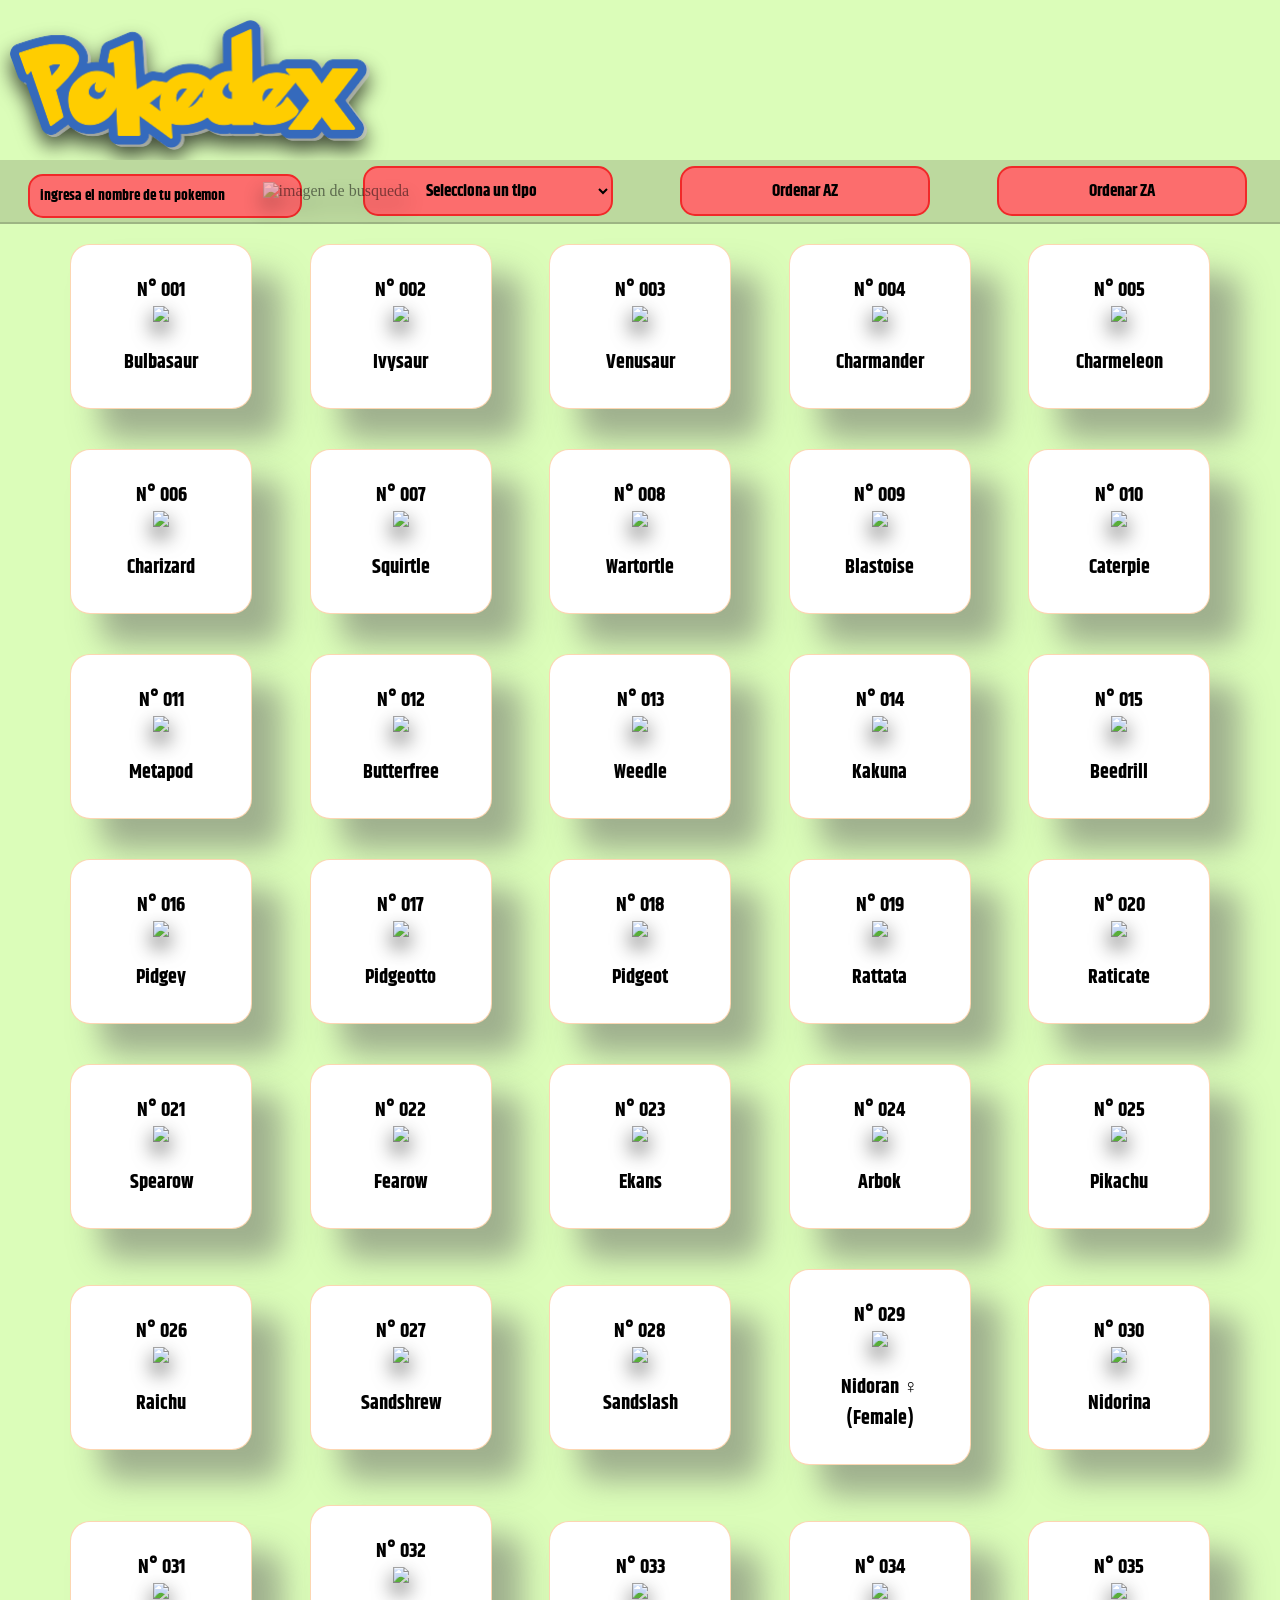
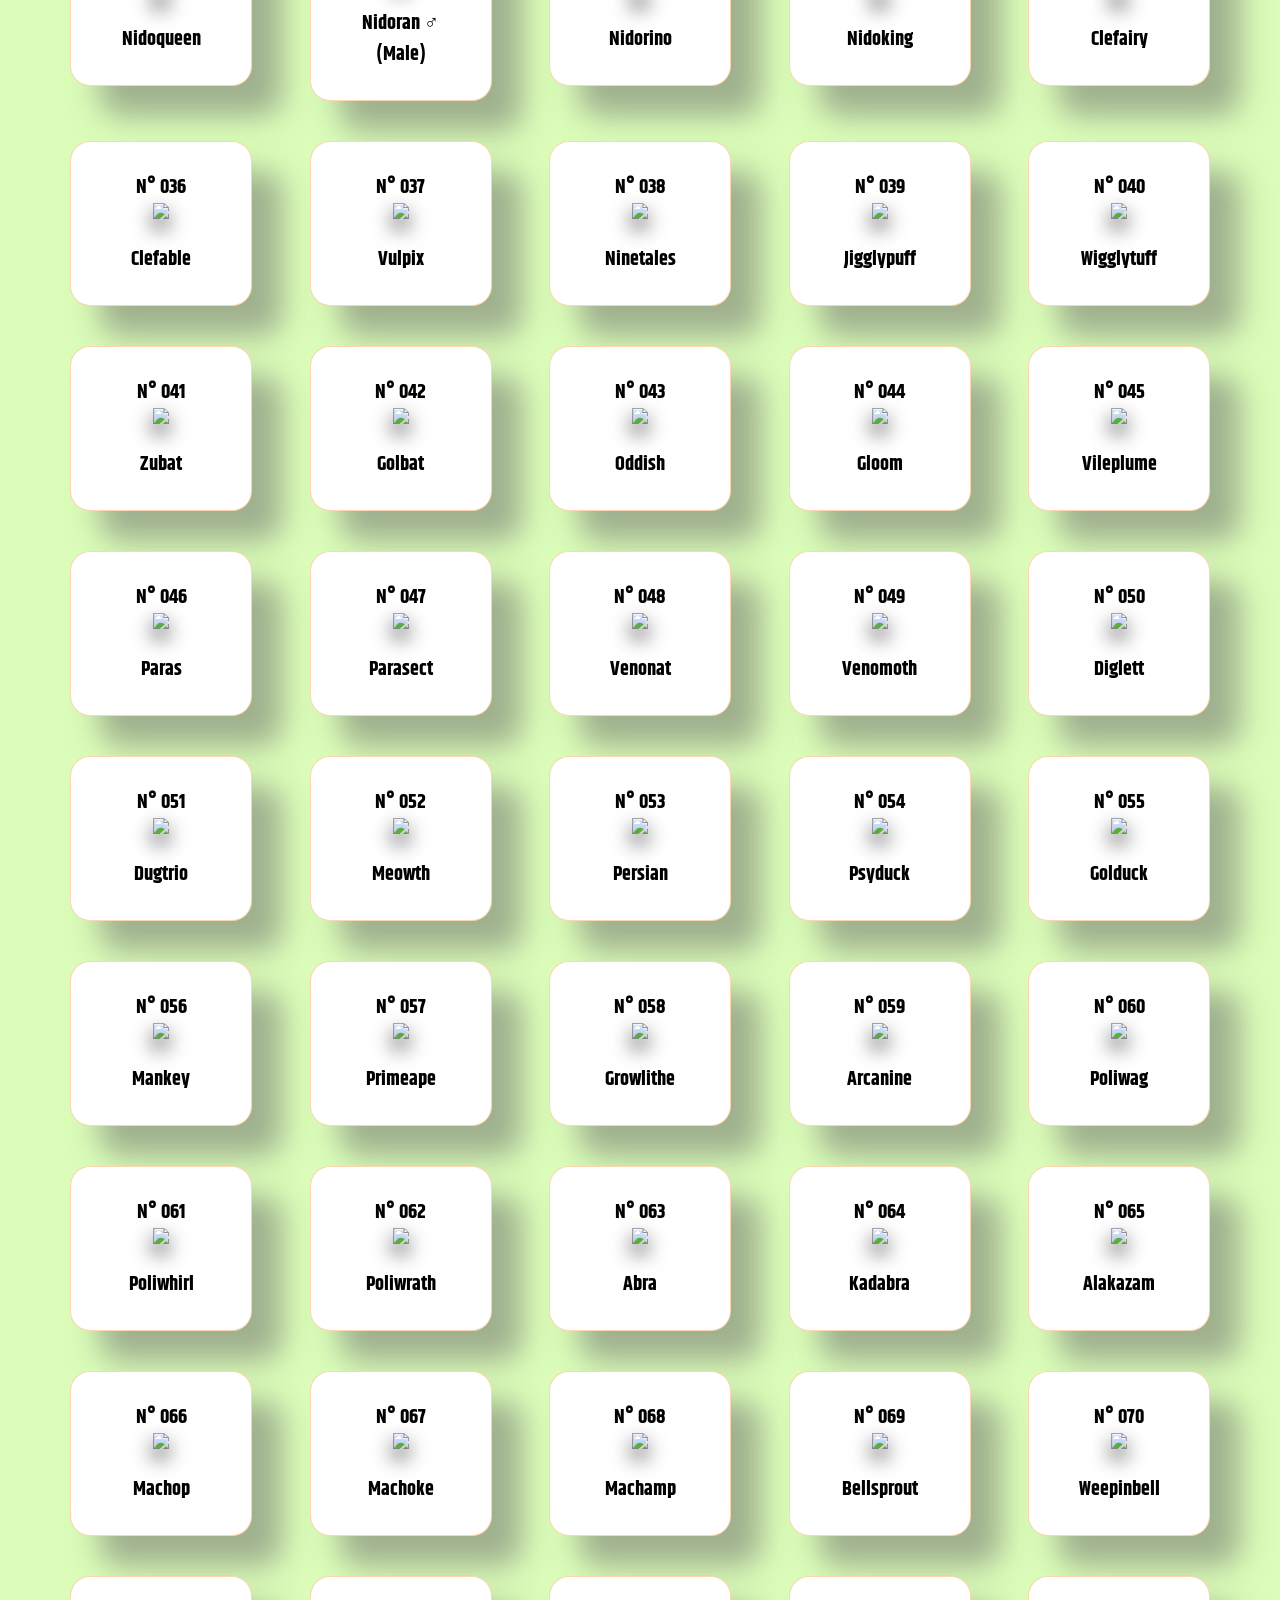
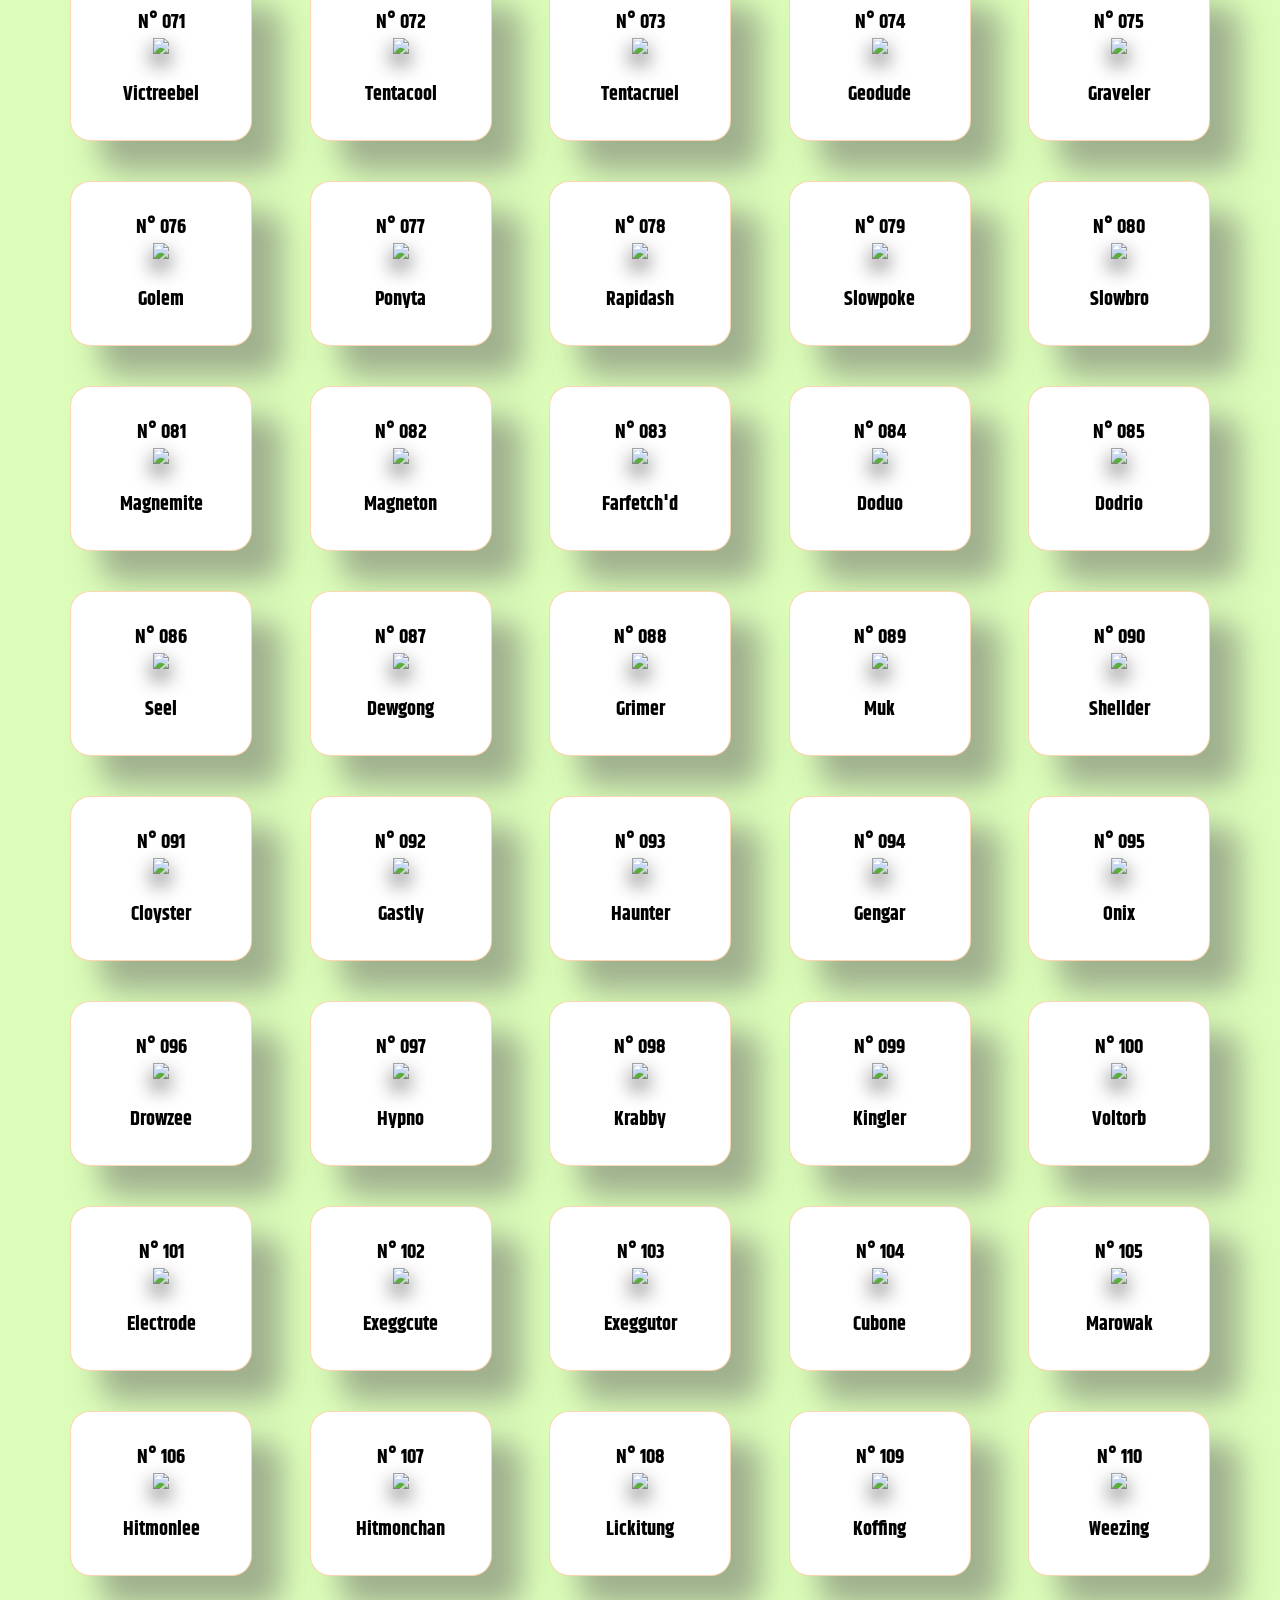
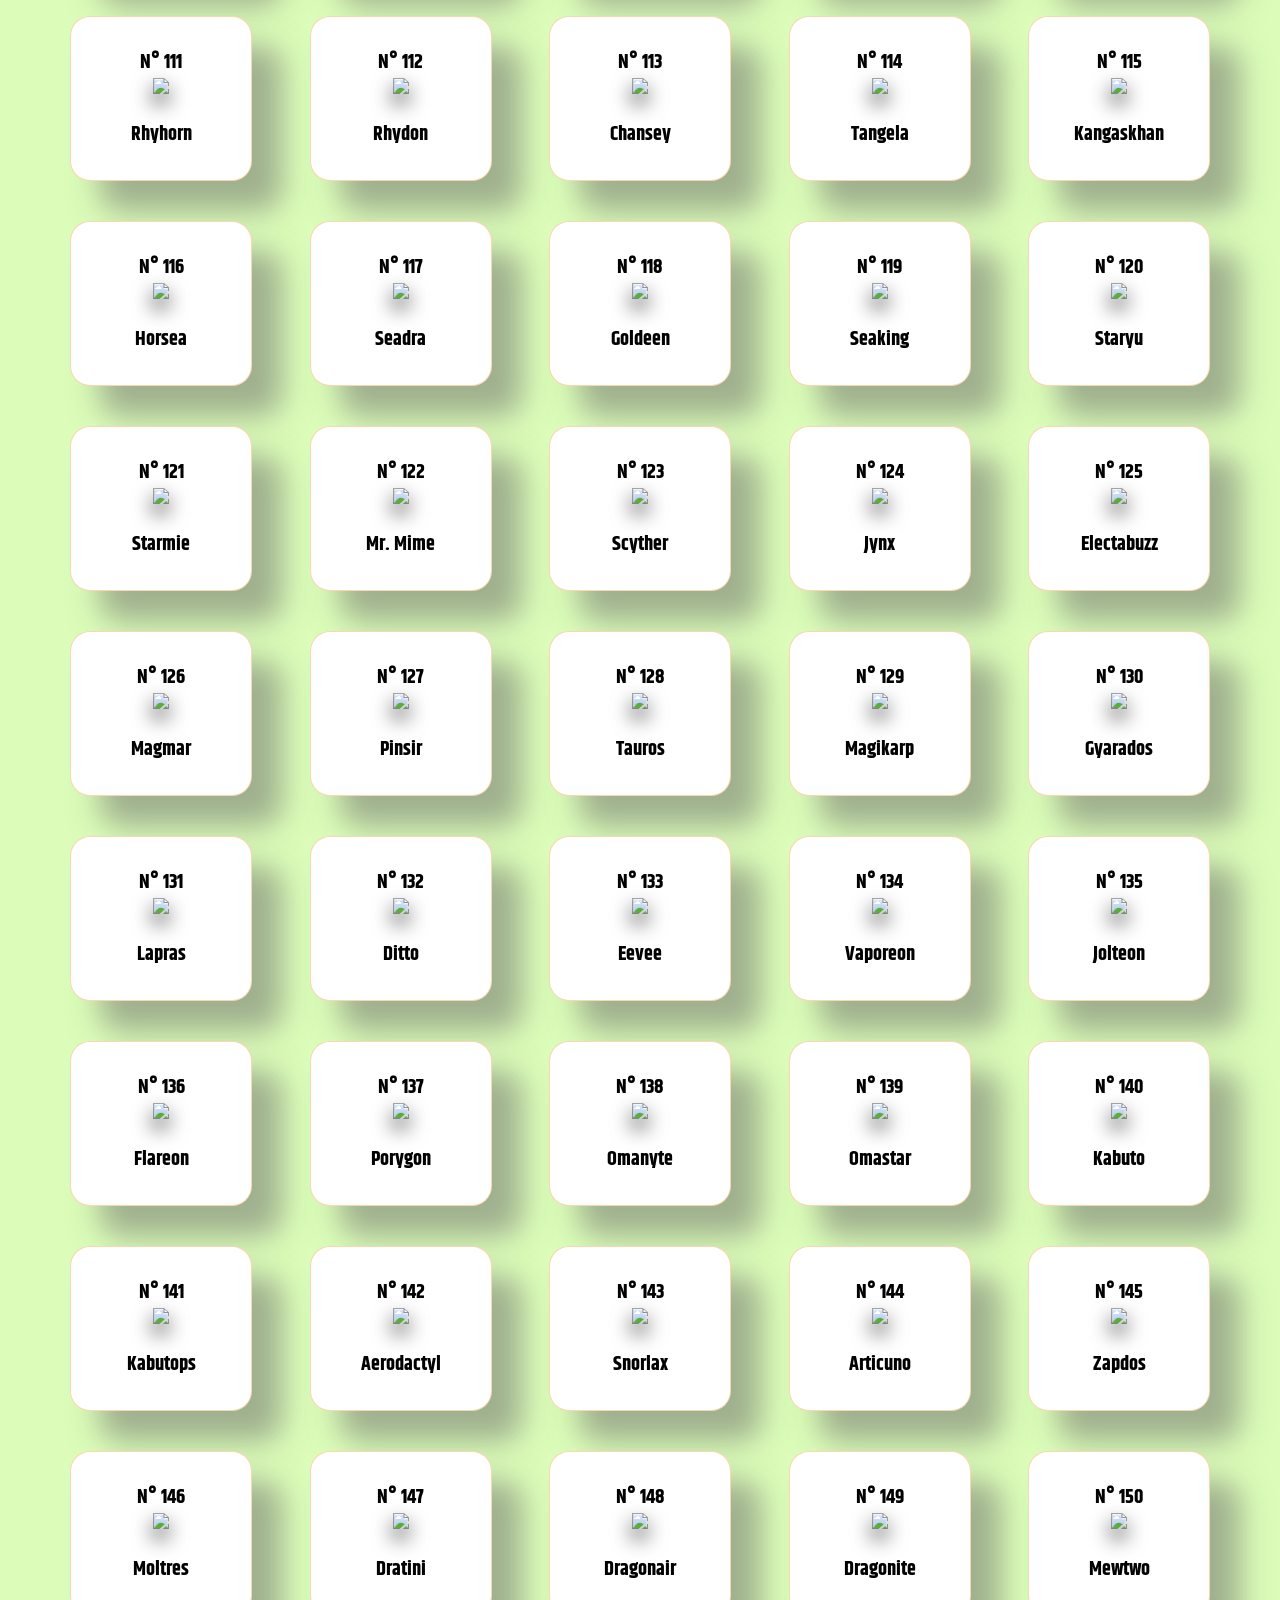
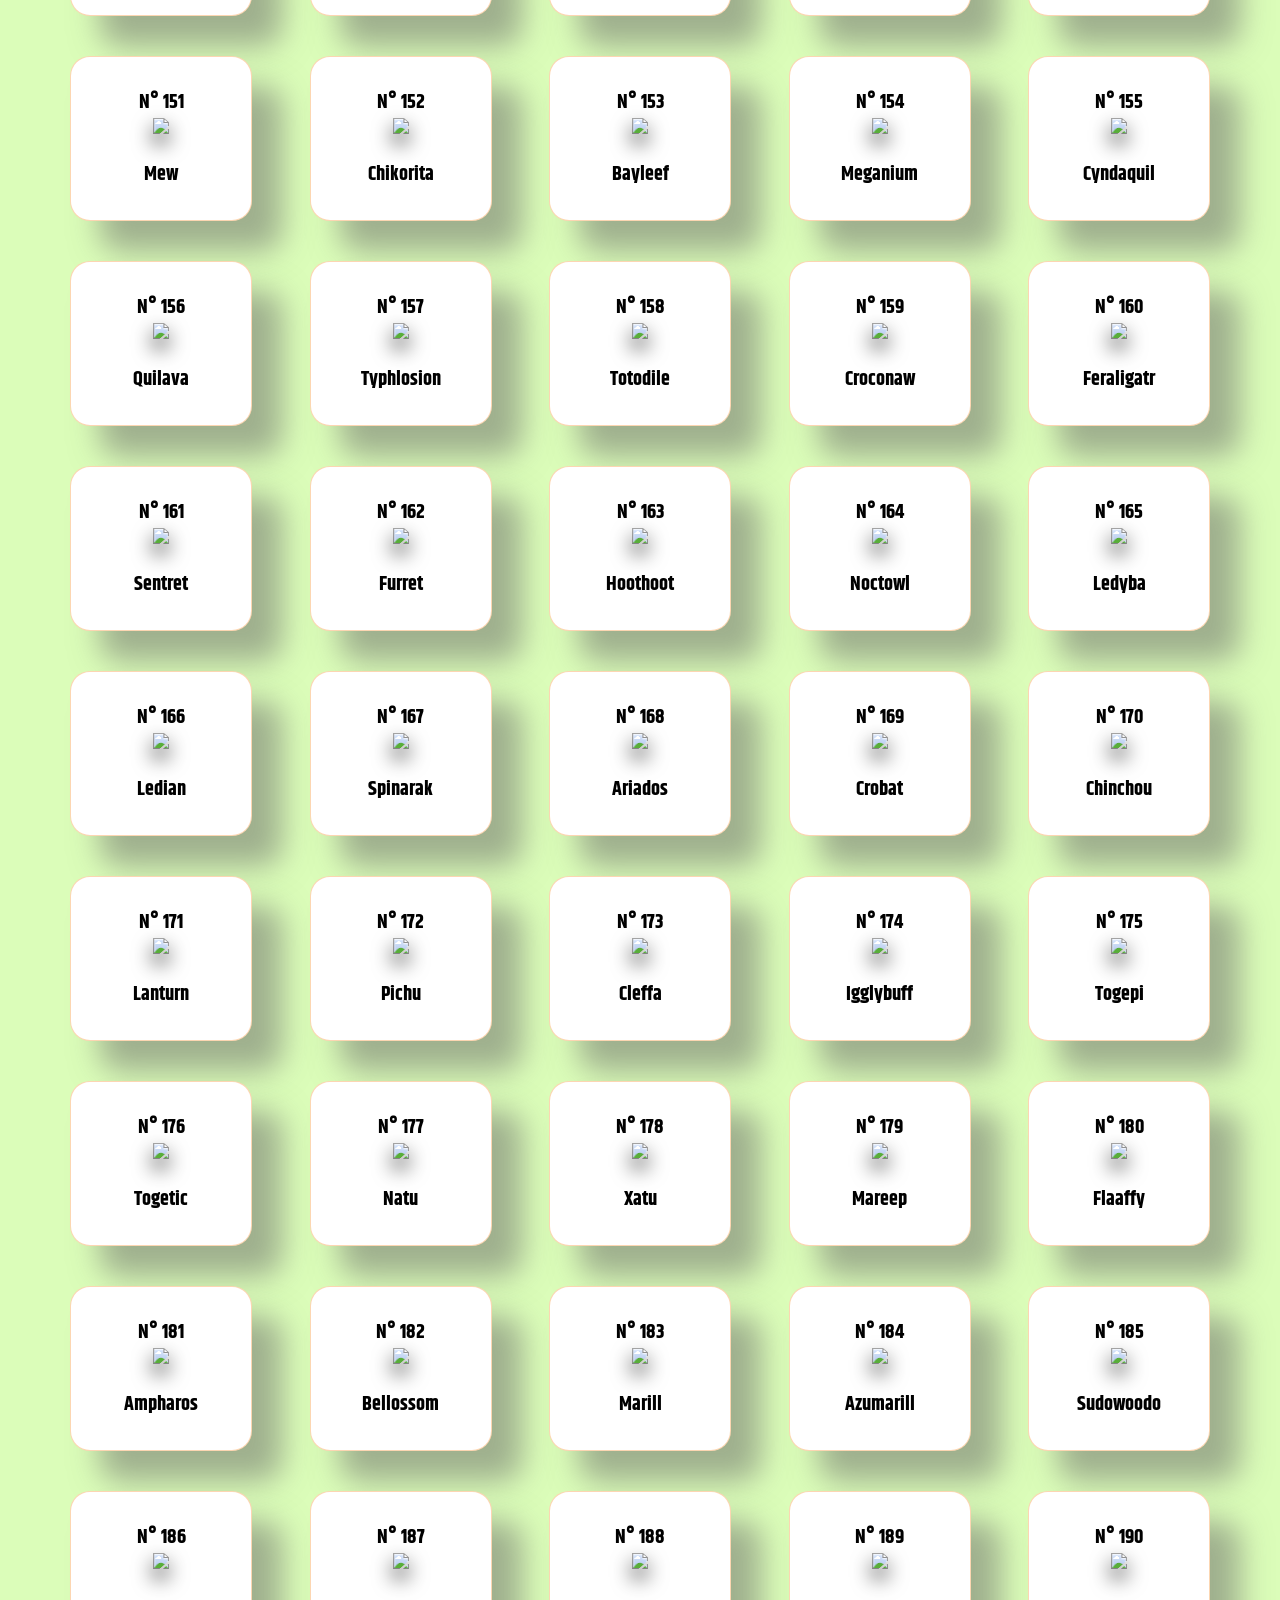
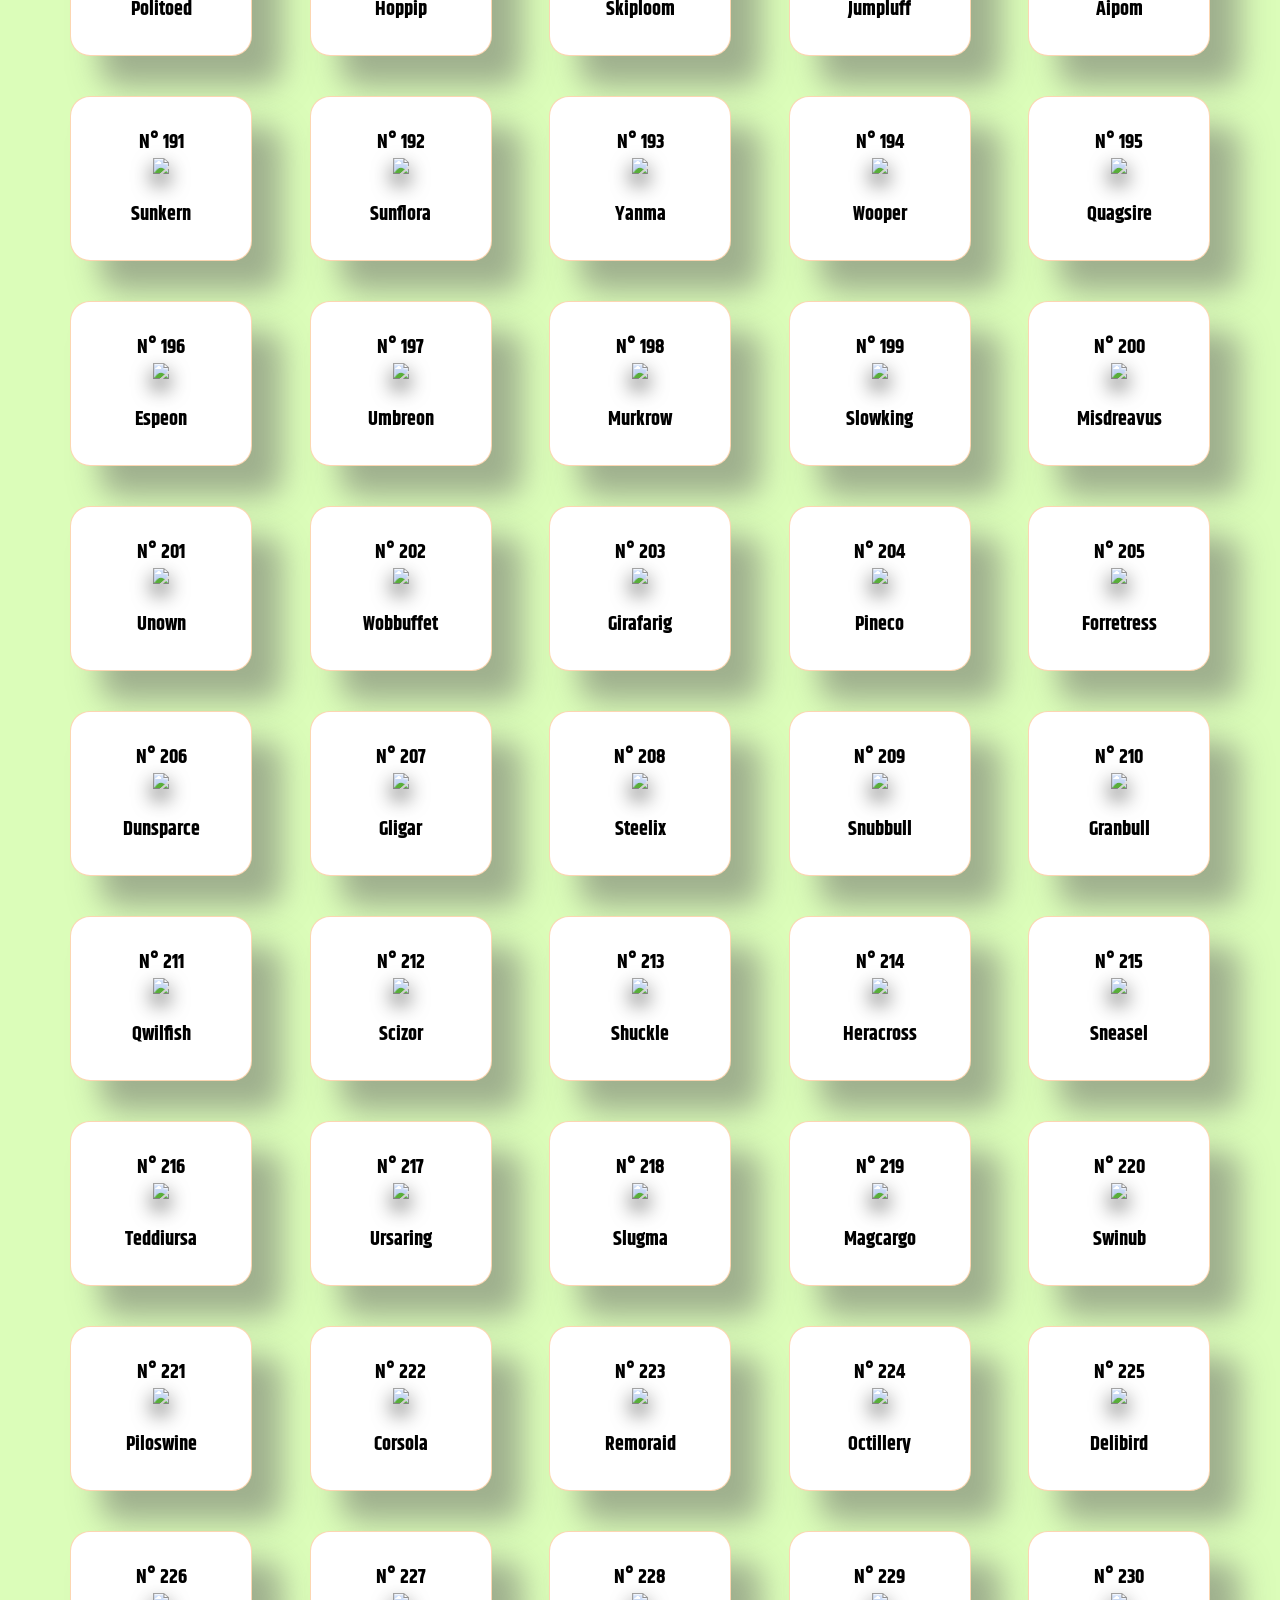
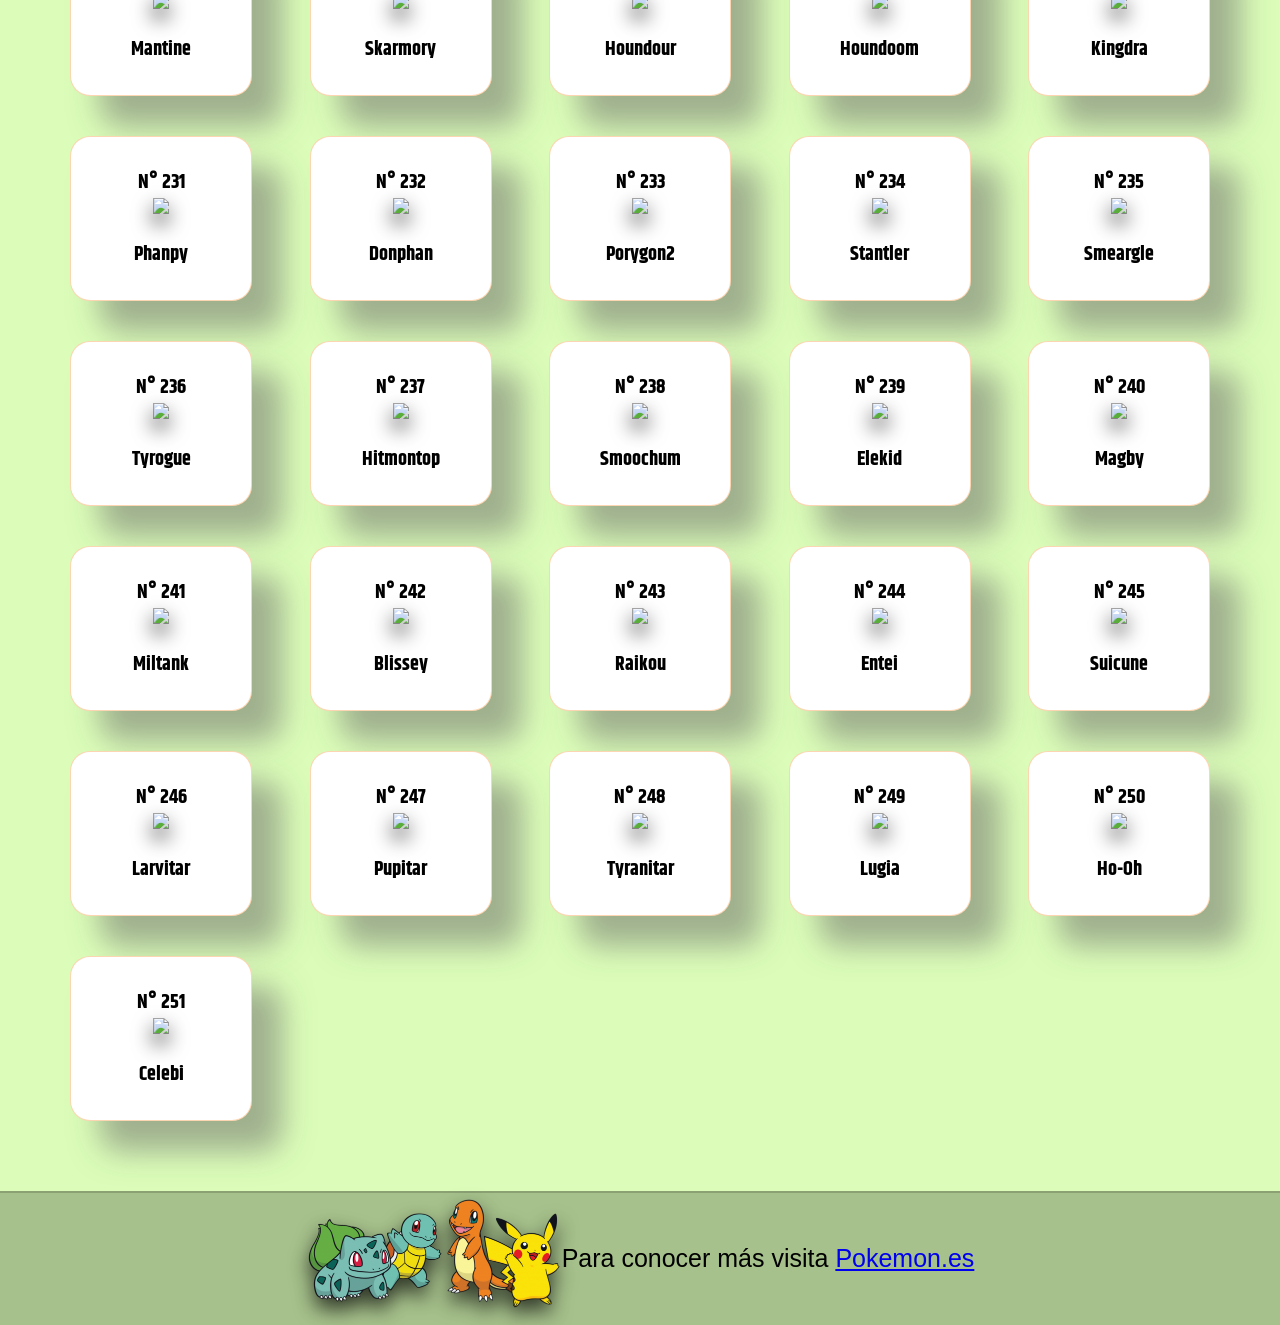
==== commit c79227fe: "Merge branch 'master' of https://github.com/CarolinaCasas/CDMX011-data-lovers" ====
--- a/src/index.html
+++ b/src/index.html
@@ -2,7 +2,6 @@
 <html>
 
 <head>
-
   <meta name="viewport" content="width=device-width, initial-scale=1.0">
   <meta charset="utf-8">
   <title>Data Lovers</title>
@@ -12,82 +11,42 @@
 
 <body>
   <header class="banner">
-    <img class="logo" src="pokedex.png">
+      <img class="logo" src="pokedex.png">
   </header>
 
   <main>
 
     <nav class="navegacion" id="navegacion">
       <div id="buscadorPokeNombre">
-        <img class="searchIcon" id="searchIcon" src="https://img.icons8.com/material-outlined/24/000000/search--v1.png"
-          alt="imagen de busqueda" />
-
-        <input id="buscador" type="text" placeholder="Ingresa el nombre de tu pokemon">
+          <img class="searchIcon" id="searchIcon" src="https://img.icons8.com/material-outlined/24/000000/search--v1.png" alt="imagen de busqueda"/>
+        <input id="buscador" type="text" placeholder="ingresa el nombre de tu pokemon">
       </div>
 
       <select id="menuDesplegable" class="colorBotones">
         <option disabled selected>Selecciona un tipo</option>
 
-
-  <meta charset="utf-8">
-  <title>Data Lovers</title>
-  <link rel="stylesheet" href="style.css" />
-</head>
-
-<body>
-  <header>
-    <div class="banner">
-      <!-- <img id="logo"
-      src="https://upload.wikimedia.org/wikipedia/commons/thumb/2/23/Pok%C3%A9mon_GO_logo.svg/1280px-Pok%C3%A9mon_GO_logo.svg.png">
-   -->
-  </div>
-
-      
-
-  </header>
-
-  <main>
-
-    <div class="search">
-      <input id="buscador" type="text" placeholder="ingresa el nombre de tu pokemon">
-    <button id="btnSearch">BUSCAR</button>
-    </div>
-
-    <div id="menu">
-      <select name="" id="menuDesplegable">
-        <option disabled selected>Selecciona una opción</option>
-
         <option value="electric">Electrico</option>
         <option value="grass">Planta</option>
         <option value="poison">Veneno</option>
         <option value="fire">Fuego</option>
-
-        <option value="flying">Volador</option>
-
         <option value="bug">Bicho</option>
         <option value="normal">Normal</option>
         <option value="fighting">Lucha</option>
         <option value="psychic">Psiquico</option>
         <option value="rock">Roca</option>
         <option value="ground">Tierra</option>
-
         <option value="flying">Volador</option>
-
-        <option value="ice">Hielo</option>
-        <option value="rock">Roca</option>
-
         <option value="water">Agua</option>
         <option value="fairy">Hada</option>
         <option value="dark">Siniestro</option>
         <option value="ghost">Fantasma</option>
         <option value="dragon">Dragón</option>
-
         <option value="ice">Hielo</option>
       </select>
 
-      <button id="az" class="colorBotones">Ordenar A-Z
+      <button id="az"  class="colorBotones"> Ordenar AZ
       </button>
-      <button id="za" class="colorBotones">Ordenar Z-A
+      <button id="za"  class="colorBotones"> Ordenar ZA
       </button>
     </nav>
 
@@ -127,34 +86,12 @@
               <span>RESISTENCIA: </span>
               <p id="resistencia"></p>
               <span>DEBILIDAD:</span>
-              <p></p>
               <p id="debilidad"></p>
             </section>
           </div>
-      </select>
-
-      <button id="botonNuevaBusqueda">Nueva busqueda</button>
-
-    </div>
-
-
-    <!--MODAL-->
-
-    <div id="miModal" class="modal">
-      <div class="flex" id="flex">
-        <div class="contenido-modal">
-          <span class="close" id="close">&times;</span>
-          <h1>ACERCA DE:</h1>
-          <p id="informacion"></p>
         </div>
       </div>
     </div>
-
-
-    <!--MENU DESPLEGABLE-->
-    <section id="pokeDesplegable" class="desplegable">
-
-    </section>
   </main>
   <footer class="footer">
     <img id="footerImg" src="Footer.png">
@@ -164,39 +101,3 @@
   <script src="main.js" type="module"></script>
 </body>
 </html>
-
-
-    <!--POKEMONES EN PANTALLA-->
-
-
-      <section id="pokeInicio">
-
-      </section>
-
-      <!--RESULTADOS BUSCADOR-->
-  
-      <div id="caracteristicas">    
-        <img id="imagen">
-        <section id="textos">
-        <p id="tipo"></p>
-        <p id="resistencia"></p>
-        <p id="debilidad"></p>
-      </section>  
-      </div>
-        <!--MENU DESPLEGABLE-->
-        <div id="imagenes">
-
-        </div>
-
-      <!-- <div id="info">Guarda la info buscador
-   
-  </div>
-  -->
-
-
-
-
-
-  </main>
-  <script src="main.js" type="module"></script>
-</body>
